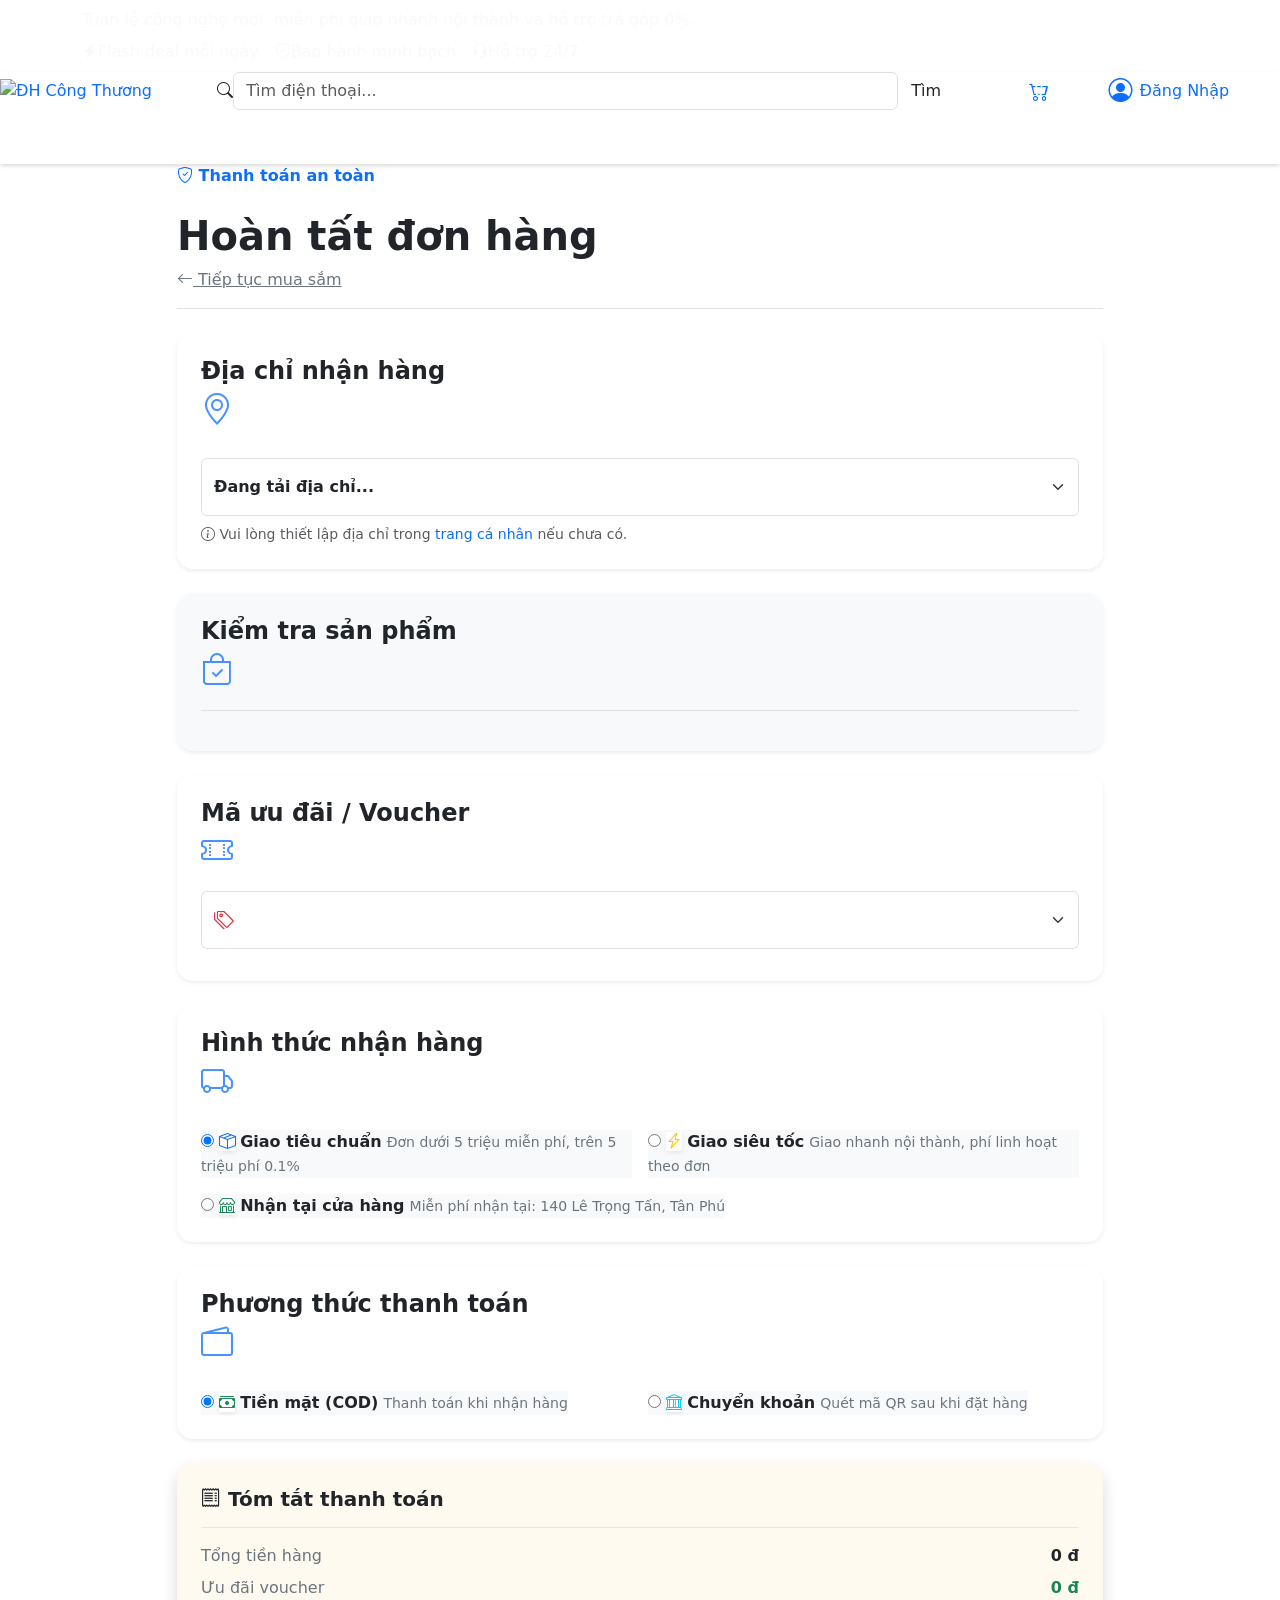
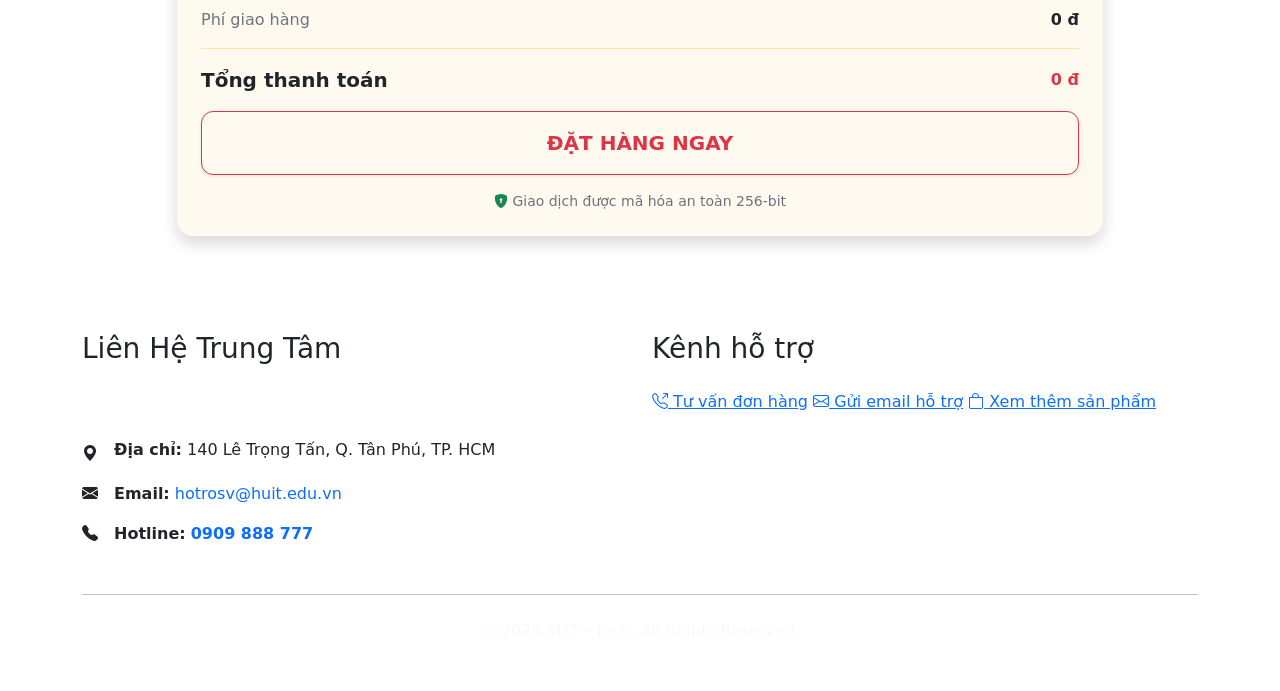
==== checkout.html @ ba76b62f "Add files via upload" ====
<!doctype html>
<html lang="vi">
  <head>
    <meta charset="utf-8" />
    <meta name="viewport" content="width=device-width, initial-scale=1" />
    <link rel="icon" type="image/png" href="./assets/img/logo.png" />
    <title>Thanh toán | THT - Tech</title>

    <link
      href="https://cdn.jsdelivr.net/npm/bootstrap@5.3.8/dist/css/bootstrap.min.css"
      rel="stylesheet"
      integrity="sha384-sRIl4kxILFvY47J16cr9ZwB07vP4J8+LH7qKQnuqkuIAvNWLzeN8tE5YBujZqJLB"
      crossorigin="anonymous"
    />
    <link rel="stylesheet" href="https://cdn.jsdelivr.net/npm/bootstrap-icons@1.13.1/font/bootstrap-icons.min.css" />
    <link rel="stylesheet" href="./assets/css/base.css" />
    <link rel="stylesheet" href="./assets/css/style.css" />
    <link rel="stylesheet" href="./assets/css/style-checkout.css" />
  </head>

  <body>
    <!-- Thanh thong bao dau trang -->
    <div class="header-notification-bar py-2 text-light">
      <div class="container">
        <div class="d-flex flex-wrap justify-content-center justify-content-xl-between align-items-center gap-2 text-center text-xl-start">
          <p class="mb-0">Tuần lễ công nghệ mới: miễn phí giao nhanh nội thành và hỗ trợ trả góp 0%.</p>
          <div class="header-notification-icons d-flex flex-wrap justify-content-center gap-3">
            <span class="d-inline-flex align-items-center"><i class="bi bi-lightning-charge-fill"></i> Flash deal mỗi ngày</span>
            <span class="d-inline-flex align-items-center"><i class="bi bi-shield-check"></i> Bảo hành minh bạch</span>
            <span class="d-inline-flex align-items-center"><i class="bi bi-headset"></i> Hỗ trợ 24/7</span>
          </div>
        </div>
      </div>
    </div>

    <!-- Header chinh -->
    <header class="bg-white sticky-top shadow-sm">
      <!-- Header desktop -->
      <div class="d-none d-xl-block shadow-sm">
        <div class="row align-items-center justify-content-between">
          <div class="col-lg-2">
            <a href="./index.html" class="text-decoration-none">
              <img src="./assets/img/logo.png" alt="ĐH Công Thương" class="logo-img" style="max-width: 100%; height: auto" />
            </a>
          </div>

          <div class="col-lg-7">
            <form class="search-form d-none d-xl-flex align-items-center" role="search">
              <i class="bi bi-search flex-shrink-0"></i>
              <input type="search" class="form-control" placeholder="Tìm điện thoại..." />
              <button class="btn btn-accent" type="submit">Tìm</button>
            </form>
          </div>

          <div class="col-lg-3">
            <div class="header-notification-actions d-flex flex-wrap justify-content-evenly align-items-center gap-2 ms-0">
              <a href="./checkout.html" class="header-action-button position-relative p-0 d-inline-flex justify-content-center align-items-center text-decoration-none">
                <i class="bi bi-cart2 fs-5"></i>
                <span class="header-action-badge position-absolute d-inline-flex justify-content-center align-items-center text-light" data-cart-count>0</span>
              </a>

              <a class="header-account-chip d-none d-md-inline-flex align-items-center justify-content-center text-decoration-none position-relative" href="./login.html">
                <i class="bi bi-person-circle fs-4 me-2"></i>
                <span class="overflow-hidden">Đăng Nhập</span>
              </a>
            </div>
          </div>
        </div>

        <nav class="nav-gradient w-100">
          <div class="container">
            <ul class="nav justify-content-center py-1 gap-4">
              <li class="nav-item"><a class="nav-link fs-5 text-white" href="./index.html#home">Trang chủ</a></li>
              <li class="nav-item"><a class="nav-link fs-5 text-white" href="./index.html#featured" data-filter-shortcut="phone">Điện thoại</a></li>
              <li class="nav-item"><a class="nav-link fs-5 text-white" href="./index.html#featured" data-filter-shortcut="tablet">Máy tính bảng</a></li>
              <li class="nav-item"><a class="nav-link fs-5 text-white" href="./index.html#featured" data-filter-shortcut="laptop">Laptop</a></li>
              <li class="nav-item"><a class="nav-link fs-5 text-white" href="./index.html#featured" data-filter-shortcut="accessory">Phụ kiện</a></li>
              <li class="nav-item"><a class="nav-link fs-5 text-white" href="./index.html#contact">Liên hệ</a></li>
              <li class="nav-item"><a class="nav-link fs-5 text-white" href="./index.html#flash-deal" data-filter-shortcut="all">Khuyến Mãi</a></li>
            </ul>
          </div>
        </nav>
      </div>

      <!-- Header mobile -->
      <div class="d-xl-none d-flex justify-content-between align-items-center px-3 py-2 w-100">
        <button class="btn border-0 p-0 fs-1 text-dark" type="button" data-bs-toggle="offcanvas" data-bs-target="#mobileMenu" aria-controls="mobileMenu" aria-label="Mở menu">
          <i class="bi bi-list"></i>
        </button>

        <a href="./index.html">
          <img src="./assets/img/logo.png" alt="ĐH Công Thương" height="50" />
        </a>

        <a href="./checkout.html" class="header-action-button position-relative p-0 d-inline-flex justify-content-center align-items-center text-decoration-none">
          <i class="bi bi-cart2 fs-5"></i>
          <span class="header-action-badge position-absolute d-inline-flex justify-content-center align-items-center text-light" data-cart-count>0</span>
        </a>
      </div>

      <!-- Menu truot cho mobile -->
      <div class="offcanvas offcanvas-start" tabindex="-1" id="mobileMenu" aria-labelledby="mobileMenuLabel">
        <div class="offcanvas-header border-bottom">
          <h2 class="visually-hidden" id="mobileMenuLabel">Menu di động</h2>
          <img src="./assets/img/logo.png" alt="ĐH Công Thương" height="50" />
          <button type="button" class="btn-close shadow-none" data-bs-dismiss="offcanvas" aria-label="Close"></button>
        </div>

        <div class="offcanvas-body d-flex flex-column p-0">
          <ul class="nav flex-column fs-6">
            <li class="nav-item border-bottom"><a class="nav-link text-dark py-3 px-4 fw-medium" href="#featured" data-filter-shortcut="phone">ĐIỆN THOẠI</a></li>
            <li class="nav-item border-bottom"><a class="nav-link text-dark py-3 px-4 fw-medium" href="#featured" data-filter-shortcut="tablet">MÁY TÍNH BẢNG</a></li>
            <li class="nav-item border-bottom"><a class="nav-link text-dark py-3 px-4 fw-medium" href="#featured" data-filter-shortcut="laptop">LAPTOP</a></li>
            <li class="nav-item border-bottom"><a class="nav-link text-dark py-3 px-4 fw-medium" href="#featured" data-filter-shortcut="accessory">PHỤ KIỆN</a></li>
            <li class="nav-item border-bottom"><a class="nav-link text-dark py-3 px-4 fw-medium" href="#home">LIÊN HỆ</a></li>
            <li class="nav-item border-bottom"><a class="nav-link text-dark py-3 px-4 fw-medium" href="#featured" data-filter-shortcut="all">KHUYẾN MÃI</a></li>
          </ul>

          <div class="mt-2">
            <a href="#" class="nav-link text-dark py-3 px-4 d-flex align-items-center gap-2 fw-medium"><i class="bi bi-cart2 fs-5"></i> GIỎ HÀNG CỦA TÔI (<span data-cart-count>0</span>)</a>
            <a href="#" class="nav-link text-dark py-2 px-4 d-flex align-items-center gap-2 fw-medium"><i class="bi bi-heart fs-5"></i> YÊU THÍCH (<span data-wishlist-count>0</span>)</a>
          </div>

          <div class="mt-auto pt-4 border-top">
            <a href="./login.html" id="mobileLoginBtn" class="btn btn-dark w-100 rounded-0 d-flex align-items-center justify-content-center gap-2 py-2.5">
              <i class="bi bi-box-arrow-in-right"></i>
              <span>Đăng Nhập</span>
            </a>
          </div>
        </div>
      </div>
    </header>

    <main class="checkout-page">
      <section class="checkout-heading pb-0">
        <div class="container" style="max-width: 950px">
          <div class="checkout-title-row border-bottom pb-3">
            <div>
              <span class="eyebrow text-primary fw-bold"><i class="bi bi-shield-check"></i> Thanh toán an toàn</span>
              <h1 class="fw-bold mt-4">Hoàn tất đơn hàng</h1>
            </div>
            <a class="checkout-back-link text-secondary" href="./index.html#featured"><i class="bi bi-arrow-left"></i> Tiếp tục mua sắm</a>
          </div>
        </div>
      </section>

      <section class="checkout-content pt-4">
        <div class="container" style="max-width: 950px">
          <form id="checkoutForm" novalidate>
            <div class="checkout-main">
              <section class="checkout-panel border-0 shadow-sm mb-4 p-4 rounded-4">
                <div class="panel-title mb-4">
                  <div>
                    <h2 class="fs-4 fw-bold mb-0">Địa chỉ nhận hàng</h2>
                  </div>
                  <i class="bi bi-geo-alt fs-2 text-primary opacity-75"></i>
                </div>
                <div class="row g-3">
                  <div class="col-12">
                    <select class="form-select checkout-input py-3 fw-semibold shadow-none" id="addressSelect" name="customerAddressId">
                      <option value="">Đang tải địa chỉ...</option>
                    </select>
                    <p class="text-muted small mt-2 mb-0">
                      <i class="bi bi-info-circle"></i> Vui lòng thiết lập địa chỉ trong <a href="./profile.html" class="text-primary text-decoration-none">trang cá nhân</a> nếu chưa có.
                    </p>
                  </div>
                </div>
              </section>

              <section class="checkout-panel border-0 shadow-sm mb-4 p-4 rounded-4 bg-light">
                <div class="panel-title mb-3 border-bottom pb-3">
                  <div>
                    <h2 class="fs-4 fw-bold mb-0">Kiểm tra sản phẩm</h2>
                  </div>
                  <i class="bi bi-bag-check fs-2 text-primary opacity-75"></i>
                </div>
                <div class="cart-items border-0 p-0 m-0" id="cartItems"></div>
              </section>

              <section class="checkout-panel border-0 shadow-sm mb-4 p-4 rounded-4">
                <div class="panel-title mb-3">
                  <div>
                    <h2 class="fs-4 fw-bold mb-0">Mã ưu đãi / Voucher</h2>
                  </div>
                  <i class="bi bi-ticket-perforated fs-2 text-primary opacity-75"></i>
                </div>
                <div class="row g-3">
                  <div class="col-12">
                    <div class="input-group">
                      <span class="input-group-text bg-white text-danger border-end-0 fs-5"><i class="bi bi-tags"></i></span>
                      <select class="form-select checkout-input border-start-0 py-3 ps-0 fw-semibold" id="voucherSelect" name="voucherCode"></select>
                    </div>
                    <p class="voucher-message mb-0 mt-2 fw-medium" id="voucherMessage"></p>
                  </div>
                </div>
              </section>

              <section class="checkout-panel border-0 shadow-sm mb-4 p-4 rounded-4">
                <div class="panel-title mb-4">
                  <div>
                    <h2 class="fs-4 fw-bold mb-0">Hình thức nhận hàng</h2>
                  </div>
                  <i class="bi bi-truck fs-2 text-primary opacity-75"></i>
                </div>
                <div class="row g-3">
                  <div class="col-md-6">
                    <label class="choice-card h-100 shadow-none bg-light">
                      <input type="radio" name="shippingMethod" value="standard" checked />
                      <span class="choice-icon bg-white shadow-sm"><i class="bi bi-box-seam text-primary"></i></span>
                      <span>
                        <strong class="fs-6">Giao tiêu chuẩn</strong>
                        <small class="text-secondary">Đơn dưới 5 triệu miễn phí, trên 5 triệu phí 0.1%</small>
                      </span>
                    </label>
                  </div>

                  <div class="col-md-6">
                    <label class="choice-card h-100 shadow-none bg-light">
                      <input type="radio" name="shippingMethod" value="express" />
                      <span class="choice-icon bg-white shadow-sm"><i class="bi bi-lightning-charge text-warning"></i></span>
                      <span>
                        <strong class="fs-6">Giao siêu tốc</strong>
                        <small class="text-secondary">Giao nhanh nội thành, phí linh hoạt theo đơn</small>
                      </span>
                    </label>
                  </div>

                  <div class="col-md-12">
                    <label class="choice-card h-100 shadow-none bg-light">
                      <input type="radio" name="shippingMethod" value="pickup" />
                      <span class="choice-icon bg-white shadow-sm"><i class="bi bi-shop text-success"></i></span>
                      <span>
                        <strong class="fs-6">Nhận tại cửa hàng</strong>
                        <small class="text-secondary">Miễn phí nhận tại: 140 Lê Trọng Tấn, Tân Phú</small>
                      </span>
                    </label>
                  </div>
                </div>
              </section>

              <section class="checkout-panel border-0 shadow-sm mb-4 p-4 rounded-4">
                <div class="panel-title mb-4">
                  <div>
                    <h2 class="fs-4 fw-bold mb-0">Phương thức thanh toán</h2>
                  </div>
                  <i class="bi bi-wallet2 fs-2 text-primary opacity-75"></i>
                </div>
                <div class="row g-3 payment-methods">
                  <div class="col-md-6">
                    <label class="choice-card h-100 shadow-none bg-light">
                      <input type="radio" name="paymentMethod" value="cod" checked />
                      <span class="choice-icon bg-white shadow-sm"><i class="bi bi-cash-stack text-success"></i></span>
                      <span>
                        <strong class="fs-6">Tiền mặt (COD)</strong>
                        <small class="text-secondary">Thanh toán khi nhận hàng</small>
                      </span>
                    </label>
                  </div>

                  <div class="col-md-6">
                    <label class="choice-card h-100 shadow-none bg-light">
                      <input type="radio" name="paymentMethod" value="bank" />
                      <span class="choice-icon bg-white shadow-sm"><i class="bi bi-bank text-info"></i></span>
                      <span>
                        <strong class="fs-6">Chuyển khoản</strong>
                        <small class="text-secondary">Quét mã QR sau khi đặt hàng</small>
                      </span>
                    </label>
                  </div>
                </div>

                <div class="payment-extra d-none mt-4 p-4 rounded-4 border bg-white shadow-sm" id="cardFields">
                  <h6 class="fw-bold mb-3"><i class="bi bi-lock-fill text-success"></i> Nhập thông tin thẻ</h6>
                  <div class="row g-3">
                    <div class="col-12">
                      <label class="form-label text-secondary" for="cardNumber">Số thẻ</label>
                      <input class="form-control checkout-input py-2" id="cardNumber" type="text" inputmode="numeric" maxlength="19" placeholder="1234 5678 9012 3456" />
                    </div>
                    <div class="col-md-6">
                      <label class="form-label text-secondary" for="cardExpiry">Ngày hết hạn</label>
                      <input class="form-control checkout-input py-2" id="cardExpiry" type="text" inputmode="numeric" maxlength="5" placeholder="MM/YY" />
                    </div>
                    <div class="col-md-6">
                      <label class="form-label text-secondary" for="cardCvv">CVV</label>
                      <input class="form-control checkout-input py-2" id="cardCvv" type="password" inputmode="numeric" maxlength="4" placeholder="•••" />
                    </div>
                  </div>
                </div>
              </section>

              <section class="checkout-panel border-warning shadow mb-5 p-4 rounded-4" style="background-color: #fffaf0">
                <h3 class="fs-5 fw-bold mb-3 border-bottom border-warning-subtle pb-3"><i class="bi bi-receipt"></i> Tóm tắt thanh toán</h3>
                <div class="summary-lines mt-0">
                  <div class="d-flex justify-content-between mb-2 fs-6">
                    <span class="text-secondary">Tổng tiền hàng</span>
                    <strong id="subtotalValue" class="text-dark">0 đ</strong>
                  </div>
                  <div class="d-flex justify-content-between mb-2 fs-6">
                    <span class="text-secondary">Ưu đãi voucher</span>
                    <strong id="discountValue" class="text-success">0 đ</strong>
                  </div>
                  <div class="d-flex justify-content-between mb-3 fs-6">
                    <span class="text-secondary">Phí giao hàng</span>
                    <strong id="shippingValue" class="text-dark">0 đ</strong>
                  </div>
                  <div class="total border-top border-warning-subtle pt-3 mt-2 d-flex justify-content-between align-items-center">
                    <span class="fs-5 fw-bold text-dark">Tổng thanh toán</span>
                    <strong id="totalValue" class="text-danger fw-bolder">0 đ</strong>
                  </div>
                </div>

                <button class="btn btn-outline-danger checkout-submit mt-3 w-100 fs-5 py-3 shadow-sm fw-bold" style="border-radius: 12px" type="submit" id="submitOrderBtn">ĐẶT HÀNG NGAY</button>
                <p class="text-center text-secondary small mt-3 mb-0"><i class="bi bi-shield-lock-fill text-success"></i> Giao dịch được mã hóa an toàn 256-bit</p>
              </section>
            </div>
          </form>
        </div>
      </section>
    </main>

    <footer class="footer-modern py-5" id="footer-section">
      <div class="container">
        <div class="row g-4 justify-content-between">
          <div class="col-12 col-md-6 col-lg-5">
            <div class="footer-contact-info">
              <h3 class="footer-heading mb-4 text-gradient-orange">Liên Hệ Trung Tâm</h3>
              <h4 class="h5 text-white mb-4 fw-bold">THT - Tech Support</h4>

              <ul class="list-unstyled footer-contact-list">
                <li class="d-flex align-items-start mb-3">
                  <i class="bi bi-geo-alt-fill text-accent-blue me-3 mt-1"></i>
                  <span><strong>Địa chỉ:</strong> 140 Lê Trọng Tấn, Q. Tân Phú, TP. HCM</span>
                </li>
                <li class="d-flex align-items-center mb-3">
                  <i class="bi bi-envelope-fill text-accent-blue me-3"></i>
                  <span><strong>Email:</strong> <a href="mailto:hotrosv@huit.edu.vn" class="text-decoration-none text-footer-link">hotrosv@huit.edu.vn</a></span>
                </li>
                <li class="d-flex align-items-center mb-4">
                  <i class="bi bi-telephone-fill text-accent-blue me-3"></i>
                  <span><strong>Hotline:</strong> <a href="tel:0909888777" class="text-decoration-none text-footer-link fw-bold text-orange">0909 888 777</a></span>
                </li>
              </ul>
            </div>
          </div>

          <div class="col-12 col-md-6 col-lg-6">
            <div class="footer-map-wrapper">
              <h3 class="footer-heading mb-4 text-gradient-orange">Kênh hỗ trợ</h3>
              <div class="checkout-footer-support">
                <a href="tel:0909888777"><i class="bi bi-telephone-outbound"></i> Tư vấn đơn hàng</a>
                <a href="mailto:hotrosv@huit.edu.vn"><i class="bi bi-envelope"></i> Gửi email hỗ trợ</a>
                <a href="./index.html#featured"><i class="bi bi-bag"></i> Xem thêm sản phẩm</a>
              </div>
            </div>
          </div>
        </div>

        <hr class="footer-divider my-4" />

        <div class="row">
          <div class="col-12 text-center">
            <p class="copyright-text mb-0 text-light">© 2026 THT - Tech. All Rights Reserved.</p>
          </div>
        </div>
      </div>
    </footer>

    <div class="modal fade" id="orderSuccessModal" tabindex="-1" aria-labelledby="orderSuccessTitle" aria-hidden="true">
      <div class="modal-dialog modal-dialog-centered">
        <div class="modal-content checkout-modal">
          <div class="modal-body text-center">
            <div class="success-icon"><i class="bi bi-check2"></i></div>
            <h2 id="orderSuccessTitle">Đặt hàng thành công</h2>
            <p class="mb-2">Mã đơn hàng: <strong id="orderCode">THT000000</strong></p>
            <p class="text-muted">THT - Tech sẽ liên hệ xác nhận thông tin giao hàng trong thời gian sớm nhất.</p>
            <div class="d-flex flex-column flex-sm-row gap-2 justify-content-center mt-4">
              <a class="btn btn-outline-dark" href="./index.html#featured">Tiếp tục mua sắm</a>
              <a class="btn btn-accent d-flex align-items-center" href="./profile.html">Xem tài khoản</a>
            </div>
          </div>
        </div>
      </div>
    </div>

    <div class="checkout-toast" id="checkoutToast" role="status" aria-live="polite"></div>

    <script src="./assets/js/cart-manager.js"></script>
    <script src="./assets/js/script-checkout.js"></script>
    <script
      src="https://cdn.jsdelivr.net/npm/bootstrap@5.3.8/dist/js/bootstrap.bundle.min.js"
      integrity="sha384-FKyoEForCGlyvwx9Hj09JcYn3nv7wiPVlz7YYwJrWVcXK/BmnVDxM+D2scQbITxI"
      crossorigin="anonymous"
    ></script>
  </body>
</html>
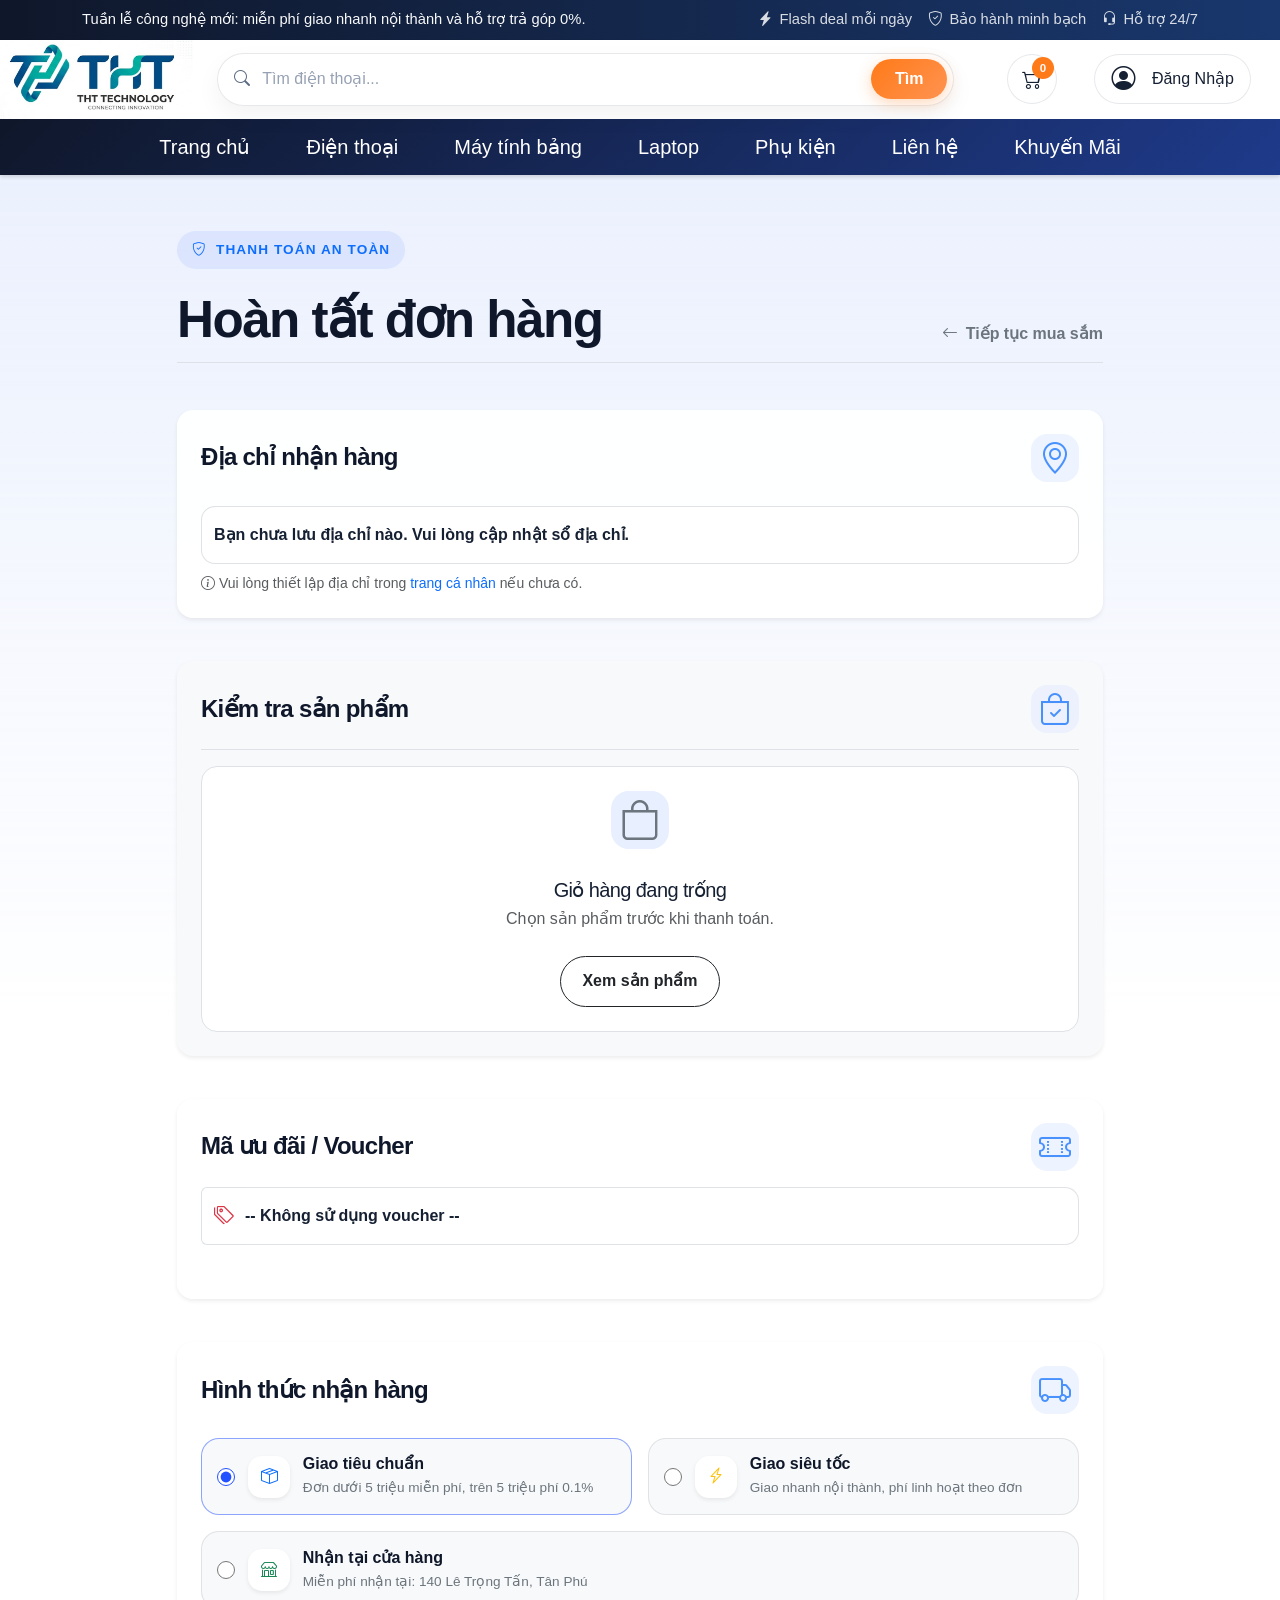
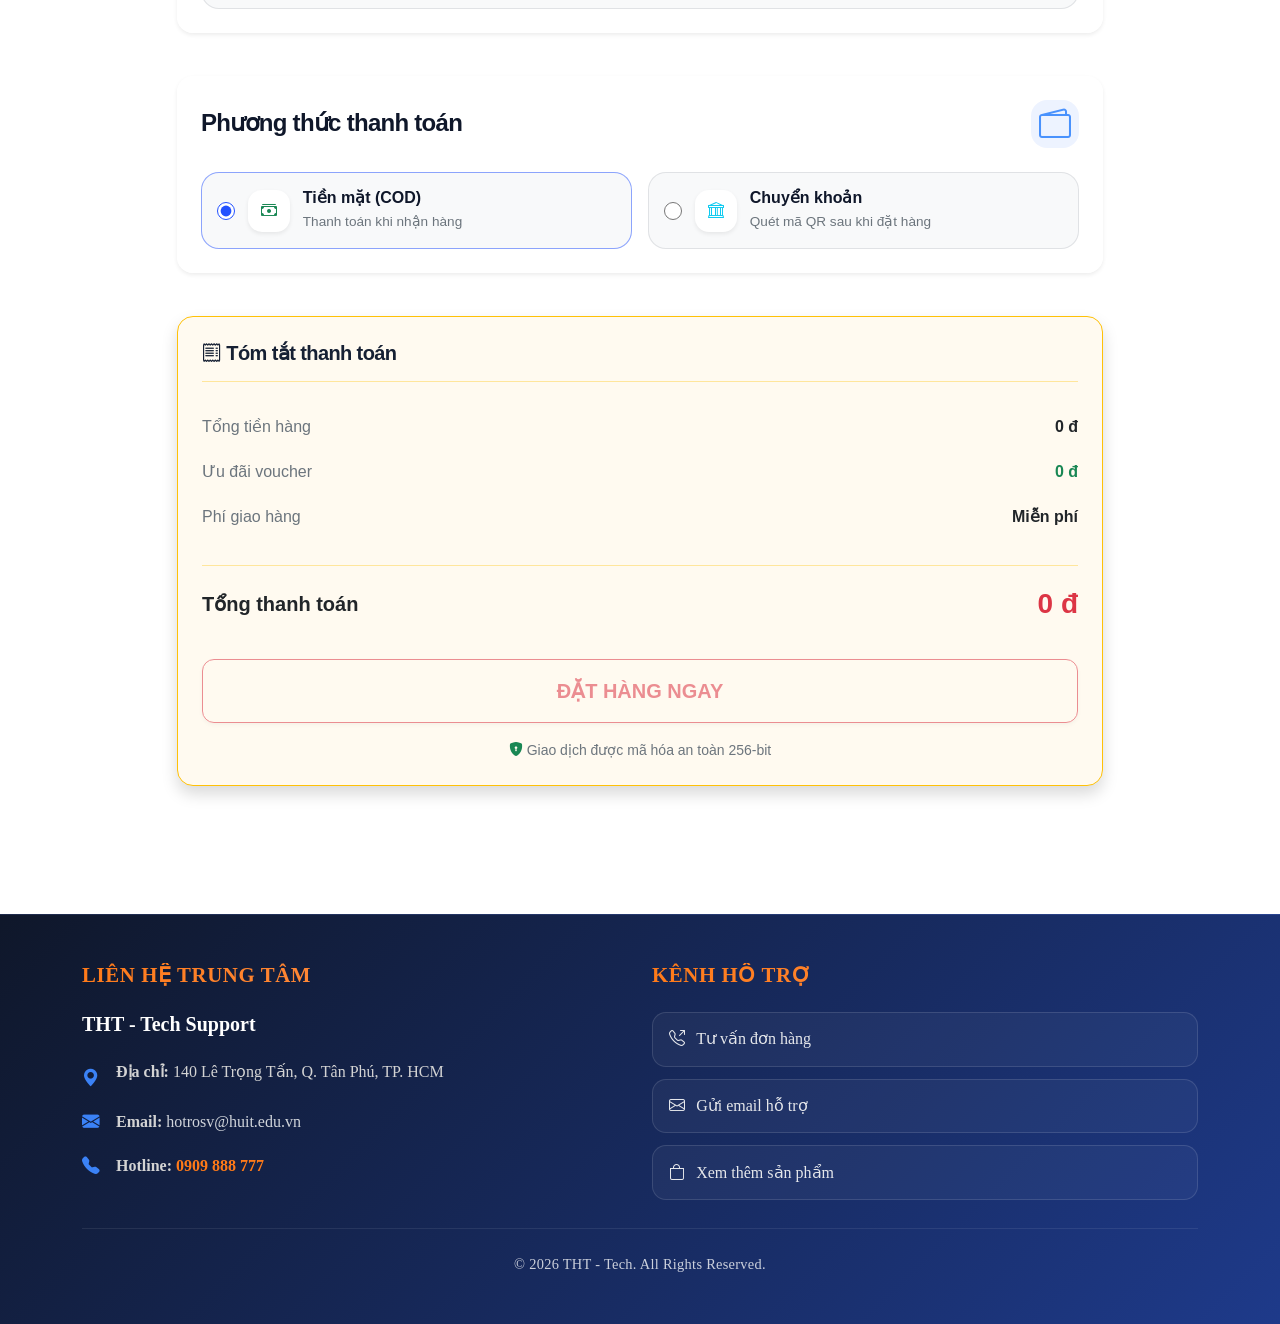
==== commit b78d73b0: "Update checkout.html" ====
--- a/checkout.html
+++ b/checkout.html
@@ -54,7 +54,7 @@
 
           <div class="col-lg-3">
             <div class="header-notification-actions d-flex flex-wrap justify-content-evenly align-items-center gap-2 ms-0">
-              <a href="./checkout.html" class="header-action-button position-relative p-0 d-inline-flex justify-content-center align-items-center text-decoration-none">
+              <a href="./cart.html" class="header-action-button position-relative p-0 d-inline-flex justify-content-center align-items-center text-decoration-none">
                 <i class="bi bi-cart2 fs-5"></i>
                 <span class="header-action-badge position-absolute d-inline-flex justify-content-center align-items-center text-light" data-cart-count>0</span>
               </a>
--- a/assets/css/base.css
+++ b/assets/css/base.css
@@ -0,0 +1,231 @@
+/* Bien giao dien dung chung */
+:root {
+  --font-body: "Plus Jakarta Sans", sans-serif;
+  --font-heading: "Space Grotesk", sans-serif;
+  --font-footer: "Times New Roman", Times, serif;
+  --brand-dark: #0f172a;
+  --brand-blue: #2251ff;
+  --brand-blue-soft: #e8efff;
+  --brand-orange: #ff7a18;
+  --brand-orange-soft: #fff1e7;
+  --brand-green: #10b981;
+  --text-main: #162033;
+  --text-sub: #5d6b82;
+  --border-soft: rgba(22, 32, 51, 0.1);
+  --shadow-lg: 0 30px 70px rgba(15, 23, 42, 0.14);
+  --shadow-md: 0 18px 35px rgba(15, 23, 42, 0.08);
+  --radius-xl: 32px;
+}
+
+/* Cau hinh mac dinh cua trang */
+html {
+  scroll-behavior: smooth;
+  scroll-padding-top: 110px;
+}
+
+body {
+  overflow-x: hidden;
+  color: var(--text-main);
+  font-family: var(--font-body);
+  line-height: 1.6;
+  background: radial-gradient(circle at top left, rgba(34, 81, 255, 0.1), transparent 30%), radial-gradient(circle at top right, rgba(255, 122, 24, 0.12), transparent 25%), #f4f7fb;
+}
+
+footer {
+  font-family: var(--font-footer);
+}
+
+*,
+*::before,
+*::after {
+  box-sizing: border-box;
+}
+
+main h1,
+main h2,
+main h3,
+main h4,
+main h5,
+main h6 {
+  font-family: var(--font-heading);
+  letter-spacing: -0.03em;
+}
+
+img {
+  display: block;
+  max-width: 100%;
+}
+
+/* Thanh phan duoc dung lai o nhieu khu vuc */
+.btn {
+  padding: 0.78rem 1.35rem;
+  border-radius: 999px;
+  font-weight: 600;
+}
+
+.btn-outline-dark {
+  border-width: 1.5px;
+}
+
+.section-space {
+  padding: 5.5rem 0;
+}
+
+.category-pill strong,
+.category-pill small,
+.product-name,
+.product-desc {
+  overflow-wrap: anywhere;
+  word-break: break-word;
+}
+
+.section-soft {
+  background: linear-gradient(180deg, rgba(232, 239, 255, 0.65), rgba(255, 255, 255, 0.95)), #fff;
+}
+
+.eyebrow {
+  display: inline-flex;
+  align-items: center;
+  gap: 0.55rem;
+  padding: 0.5rem 0.95rem;
+  border-radius: 999px;
+  color: var(--brand-blue);
+  font-size: 0.85rem;
+  font-weight: 700;
+  letter-spacing: 0.08em;
+  text-transform: uppercase;
+  background: rgba(34, 81, 255, 0.08);
+}
+
+.section-heading {
+  max-width: 700px;
+}
+
+[data-reveal] {
+  opacity: 0;
+  transform: translateY(28px);
+  transition:
+    opacity 0.75s ease,
+    transform 0.75s ease;
+}
+
+[data-reveal].is-visible {
+  opacity: 1;
+  transform: translateY(0);
+}
+
+/* Nut nhan chinh cua giao dien */
+.btn-accent {
+  padding: 0.5rem 1.5rem;
+  border: none;
+  border-radius: 999px;
+  color: #fff;
+  font-weight: 600;
+  background: linear-gradient(135deg, var(--brand-orange), #ff9351);
+  box-shadow: 0 4px 15px rgba(255, 122, 24, 0.3);
+  transition: all 0.3s ease;
+}
+
+.btn-accent:hover {
+  transform: scale(1.05);
+  box-shadow: 0 6px 20px rgba(255, 122, 24, 0.4);
+}
+
+.section-muted {
+  background: #fff;
+}
+
+/* Toast animations for modal */
+@keyframes slideIn {
+  from {
+    transform: translateX(400px);
+    opacity: 0;
+  }
+  to {
+    transform: translateX(0);
+    opacity: 1;
+  }
+}
+
+@keyframes slideOut {
+  from {
+    transform: translateX(0);
+    opacity: 1;
+  }
+  to {
+    transform: translateX(400px);
+    opacity: 0;
+  }
+}
+
+@keyframes toastSlide {
+  from {
+    opacity: 0;
+    transform: translateX(40px);
+  }
+
+  to {
+    opacity: 1;
+    transform: translateX(0);
+  }
+}
+
+/* Toast notification styles */
+.toast-box {
+  position: fixed;
+  top: 90px;
+  right: 32px;
+  z-index: 9999;
+}
+
+.toast-message {
+  min-width: 360px;
+  max-width: 420px;
+  display: flex;
+  align-items: center;
+  gap: 14px;
+  padding: 18px 22px;
+  border-radius: 22px;
+  background: white;
+  box-shadow: var(--shadow-md);
+  animation: toastSlide 0.25s ease;
+}
+
+.toast-message.success {
+  border-left: 6px solid var(--brand-green);
+}
+
+.toast-message.error {
+  border-left: 6px solid #ef4444;
+}
+
+.toast-message.success i {
+  color: var(--brand-green);
+}
+
+.toast-message.error i {
+  color: #ef4444;
+}
+
+.toast-message i {
+  font-size: 1.35rem;
+}
+
+.toast-message strong {
+  display: block;
+  font-weight: 900;
+}
+
+.toast-message span {
+  color: var(--text-sub);
+  font-size: 0.9rem;
+}
+
+.toast-close {
+  margin-left: auto;
+  border: 0;
+  background: transparent;
+  color: var(--text-sub);
+  font-size: 1.4rem;
+  cursor: pointer;
+}
--- a/assets/css/style.css
+++ b/assets/css/style.css
@@ -0,0 +1,1736 @@
+/* Thanh thong bao dau trang */
+.header-notification-bar {
+  font-size: 0.92rem;
+  background: linear-gradient(90deg, #0f172a, #19376d);
+}
+
+.header-notification-icons span {
+  gap: 0.4rem;
+  opacity: 0.86;
+}
+
+/* Header desktop */
+.logo-img {
+  object-fit: contain;
+}
+
+.search-form {
+  gap: 0.75rem;
+  min-width: 0;
+  padding: 0.35rem 0.35rem 0.35rem 1rem;
+  border: 1px solid var(--border-soft);
+  border-radius: 999px;
+  background: rgba(255, 255, 255, 0.9);
+  box-shadow: 0 10px 25px rgba(15, 23, 42, 0.05);
+}
+
+.search-form.d-none.d-xl-flex {
+  flex: 0 1 360px;
+  margin-left: auto;
+}
+
+.search-form i {
+  color: var(--text-sub);
+}
+
+.search-form .form-control {
+  min-width: 0;
+  padding-left: 0;
+  border: none;
+  background: transparent;
+  box-shadow: none;
+}
+
+.search-form .form-control::placeholder {
+  color: #96a1b3;
+}
+
+.header-notification-actions {
+  flex: 0 0 auto;
+  gap: 0.75rem;
+}
+
+.header-action-button,
+.header-account-chip {
+  gap: 0.55rem;
+  min-width: 50px;
+  height: 50px;
+  border: 1px solid var(--border-soft);
+  border-radius: 999px;
+  color: var(--text-main);
+  background: rgba(255, 255, 255, 0.94);
+  transition:
+    transform 0.25s ease,
+    box-shadow 0.25s ease,
+    border-color 0.25s ease;
+}
+
+.header-action-button {
+  width: 50px;
+}
+
+.header-account-chip {
+  max-width: 100%;
+  padding: 0 1rem;
+}
+
+.header-account-chip span {
+  text-overflow: ellipsis;
+  white-space: nowrap;
+}
+
+.header-action-button i,
+.header-account-chip i {
+  font-size: 1.15rem;
+}
+
+.header-action-button:hover,
+.header-account-chip:hover {
+  transform: translateY(-2px);
+  border-color: rgba(34, 81, 255, 0.28);
+  box-shadow: 0 16px 24px rgba(15, 23, 42, 0.08);
+}
+
+.header-action-badge {
+  top: 2px;
+  right: 2px;
+  min-width: 22px;
+  height: 22px;
+  padding: 0 0.35rem;
+  border-radius: 999px;
+  font-size: 0.72rem;
+  font-weight: 700;
+  background: var(--brand-orange);
+}
+
+/* Menu dieu huong desktop va mobile */
+.nav-gradient {
+  background: linear-gradient(135deg, #0f172a 0%, #1e3a8a 100%);
+  border-bottom: 0 solid rgba(255, 255, 255, 0.05);
+}
+
+@property --draw-angle {
+  syntax: "<angle>";
+  initial-value: 0deg;
+  inherits: false;
+}
+
+header nav .nav-link {
+  position: relative;
+  z-index: 1;
+  display: inline-block;
+  padding: 8px 16px;
+  border-radius: 10px;
+  color: #ffffff;
+  font-weight: 400;
+  text-decoration: none;
+  background: transparent;
+}
+
+header nav .nav-link::before {
+  content: "";
+  position: absolute;
+  inset: 0;
+  z-index: -1;
+  border: 2px solid transparent;
+  border-radius: inherit;
+  background: conic-gradient(from -90deg, #00f7ff var(--draw-angle), transparent var(--draw-angle)) border-box;
+  pointer-events: none;
+  transition: --draw-angle 0.8s ease-in-out;
+  --draw-angle: 0deg;
+  -webkit-mask:
+    linear-gradient(white, white) padding-box,
+    linear-gradient(white, white);
+  -webkit-mask-composite: destination-out;
+  mask:
+    linear-gradient(white, white) padding-box,
+    linear-gradient(white, white);
+  mask-composite: exclude;
+}
+
+header nav .nav-link:hover::before {
+  --draw-angle: 360deg;
+}
+
+header nav .nav-link:hover {
+  color: #00f7ff !important;
+  transition: color 0.3s ease;
+}
+
+/* Khu vuc hero */
+.hero-section {
+  position: relative;
+  overflow: hidden;
+  padding: 4.6rem 0 7rem;
+}
+
+.hero-section::before {
+  content: "";
+  position: absolute;
+  inset: 0;
+  background: linear-gradient(125deg, rgba(34, 81, 255, 0.07), transparent 46%), linear-gradient(315deg, rgba(255, 122, 24, 0.08), transparent 40%);
+  pointer-events: none;
+}
+
+.hero-section .eyebrow {
+  flex-wrap: nowrap;
+  max-width: 100%;
+  white-space: nowrap;
+}
+
+.hero-title {
+  margin: 1.2rem 0;
+  font-size: clamp(2.5rem, 5vw, 4.5rem);
+  line-height: 1.02;
+}
+
+.hero-text {
+  max-width: 580px;
+  margin-bottom: 1.75rem;
+  color: var(--text-sub);
+  font-size: 1.05rem;
+}
+
+.hero-actions {
+  display: flex;
+  flex-wrap: wrap;
+  gap: 1rem;
+  margin-bottom: 2rem;
+}
+
+.stats-grid .stat-card {
+  height: 100%;
+}
+
+.stat-card {
+  padding: 1.25rem 1.3rem;
+  border: 1px solid rgba(255, 255, 255, 0.88);
+  border-radius: 22px;
+  background: rgba(255, 255, 255, 0.88);
+  box-shadow: var(--shadow-md);
+}
+
+.stat-card strong {
+  display: block;
+  margin-bottom: 0.4rem;
+  font-size: 2rem;
+  line-height: 1;
+}
+
+.stat-card span {
+  color: var(--text-sub);
+  font-weight: 500;
+}
+
+.hero-visual {
+  position: relative;
+}
+
+.hero-carousel {
+  position: relative;
+  display: grid;
+  place-items: center;
+  min-height: 490px;
+  overflow: hidden;
+  border-radius: 36px;
+  background: radial-gradient(circle at top, rgba(255, 255, 255, 0.14), transparent 38%), linear-gradient(145deg, #14213d, #203a74);
+  box-shadow: var(--shadow-lg);
+}
+
+.hero-carousel::after {
+  content: "";
+  position: absolute;
+  inset: 0;
+  background: linear-gradient(180deg, rgba(15, 23, 42, 0.15), rgba(15, 23, 42, 0.76));
+}
+
+.hero-carousel img {
+  width: 100%;
+  height: 490px;
+  object-fit: cover;
+  object-position: center;
+}
+
+.hero-banner-single {
+  position: relative;
+  overflow: hidden;
+  border-radius: 36px;
+}
+
+.hero-banner-single::before {
+  content: "";
+  position: absolute;
+  inset: 0;
+  z-index: 1;
+  background: linear-gradient(90deg, rgba(15, 23, 42, 0.74) 0%, rgba(15, 23, 42, 0.42) 38%, rgba(15, 23, 42, 0.12) 100%);
+  pointer-events: none;
+}
+
+.hero-slide-content {
+  position: absolute;
+  right: 2rem;
+  bottom: 2rem;
+  z-index: 2;
+  color: #fff;
+}
+
+.hero-slide-content span {
+  display: inline-flex;
+  margin-bottom: 0.9rem;
+  font-size: 0.8rem;
+  font-weight: 700;
+  letter-spacing: 0.1em;
+  text-transform: uppercase;
+  opacity: 0.82;
+}
+
+.hero-slide-content h2 {
+  max-width: 460px;
+  margin-bottom: 0.65rem;
+  font-size: clamp(1.6rem, 2.4vw, 2.4rem);
+}
+
+.hero-slide-content-safe {
+  position: absolute;
+  top: 2rem;
+  left: 2rem;
+  z-index: 3;
+  width: min(320px, calc(100% - 270px));
+  min-width: 220px;
+  padding: 1rem 1.1rem;
+  border-radius: 20px;
+  background: rgba(15, 23, 42, 0.42);
+  backdrop-filter: blur(8px);
+}
+
+.hero-slide-content-safe h2 {
+  max-width: none;
+  margin-bottom: 0;
+  line-height: 1.25;
+}
+
+.floating-card {
+  position: absolute;
+  z-index: 4;
+  display: flex;
+  align-items: center;
+  gap: 0.9rem;
+  min-width: 220px;
+  padding: 1rem 1.05rem;
+  border-radius: 22px;
+  box-shadow: var(--shadow-md);
+}
+
+.floating-card strong {
+  display: block;
+  font-size: 1rem;
+}
+
+.floating-card p {
+  color: inherit;
+  font-size: 0.88rem;
+  opacity: 0.82;
+}
+
+.floating-card-dark {
+  left: -1rem;
+  bottom: 1rem;
+  max-width: 220px;
+  color: #fff;
+  background: linear-gradient(135deg, #111827, #223a70);
+}
+
+.floating-card-light {
+  top: 1rem;
+  right: -1rem;
+  max-width: 250px;
+  background: rgba(255, 255, 255, 0.96);
+}
+
+.floating-icon {
+  display: grid;
+  place-items: center;
+  width: 48px;
+  height: 48px;
+  border-radius: 16px;
+  font-size: 1.2rem;
+  background: rgba(255, 255, 255, 0.14);
+}
+
+.floating-card-light .floating-icon {
+  color: var(--brand-blue);
+  background: var(--brand-blue-soft);
+}
+
+/* Danh muc truy cap nhanh */
+.category-strip {
+  position: relative;
+  z-index: 2;
+  margin-top: -3.25rem;
+}
+
+.category-shell {
+  display: grid;
+  grid-template-columns: repeat(4, minmax(0, 1fr));
+  gap: 1rem;
+  padding: 1.15rem;
+  border-radius: var(--radius-xl);
+  background: rgba(255, 255, 255, 0.92);
+  box-shadow: var(--shadow-lg);
+  backdrop-filter: blur(16px);
+}
+
+.category-pill {
+  display: flex;
+  align-items: center;
+  gap: 1rem;
+  min-width: 0;
+  padding: 1rem;
+  border: 1px solid transparent;
+  border-radius: 24px;
+  transition:
+    transform 0.25s ease,
+    border-color 0.25s ease,
+    background 0.25s ease;
+}
+
+.category-pill:hover {
+  transform: translateY(-3px);
+  border-color: rgba(34, 81, 255, 0.12);
+  background: rgba(248, 250, 255, 0.92);
+}
+
+.category-pill span:last-child {
+  display: flex;
+  flex-direction: column;
+  min-width: 0;
+}
+
+.category-pill strong {
+  font-size: 1rem;
+}
+
+.category-pill small {
+  color: var(--text-sub);
+}
+
+.category-icon {
+  display: inline-grid;
+  place-items: center;
+  flex-shrink: 0;
+  width: 60px;
+  height: 60px;
+  border-radius: 20px;
+  font-size: 1.45rem;
+}
+
+.category-icon-blue {
+  color: var(--brand-blue);
+  background: rgba(34, 81, 255, 0.12);
+}
+
+.category-icon-orange {
+  color: var(--brand-orange);
+  background: rgba(255, 122, 24, 0.12);
+}
+
+.category-icon-dark {
+  color: var(--brand-dark);
+  background: rgba(15, 23, 42, 0.08);
+}
+
+.category-icon-green {
+  color: var(--brand-green);
+  background: rgba(16, 185, 129, 0.14);
+}
+
+/* Bo loc va danh sach san pham */
+.filter-pills {
+  display: flex;
+  flex-wrap: wrap;
+  gap: 0.75rem;
+}
+
+.filter-pills .btn {
+  border: 1px solid var(--border-soft);
+  color: var(--text-main);
+  background: #fff;
+  box-shadow: 0 10px 20px rgba(15, 23, 42, 0.04);
+}
+
+.filter-pills .btn.active,
+.filter-pills .btn:hover {
+  border-color: var(--brand-dark);
+  color: #fff;
+  background: var(--brand-dark);
+}
+
+.product-line-filter {
+  display: block;
+  width: max-content;
+  max-width: 100%;
+  margin-top: 1.15rem;
+  padding: 0.65rem;
+  overflow-x: auto;
+  border: 1px solid rgba(22, 32, 51, 0.08);
+  border-radius: 999px;
+  background: rgba(255, 255, 255, 0.86);
+  box-shadow: 0 14px 28px rgba(15, 23, 42, 0.06);
+  scrollbar-width: thin;
+}
+
+.product-line-filter.d-none {
+  display: none;
+}
+
+.product-line-filter-list {
+  display: flex;
+  align-items: center;
+  gap: 0.65rem;
+  min-width: max-content;
+}
+
+.product-line-filter .btn {
+  position: relative;
+  display: inline-flex;
+  align-items: center;
+  justify-content: center;
+  flex: 0 0 auto;
+  min-width: 92px;
+  min-height: 44px;
+  padding: 0.62rem 1rem;
+  border: 1.5px solid rgba(15, 23, 42, 0.24);
+  border-radius: 15px;
+  color: var(--text-main);
+  font-size: 0.9rem;
+  background: transparent;
+  box-shadow: none;
+  transition:
+    transform 0.22s ease,
+    border-color 0.28s ease,
+    color 0.28s ease,
+    background 0.28s ease,
+    box-shadow 0.28s ease;
+}
+
+.product-line-filter .btn:hover {
+  transform: translateY(-1px);
+  border-color: rgba(15, 23, 42, 0.24);
+  color: var(--text-main);
+  background: transparent;
+  box-shadow: 0 8px 16px rgba(15, 23, 42, 0.06);
+}
+
+.product-line-filter .btn:active {
+  transform: translateY(0) scale(0.97);
+  border-color: rgba(15, 23, 42, 0.24);
+  color: var(--text-main);
+  background: transparent;
+}
+
+.product-line-filter .btn.active {
+  border-color: #dc2626;
+  color: var(--text-main);
+  background: transparent;
+  box-shadow: 0 0 0 2px rgba(220, 38, 38, 0.08);
+}
+
+.product-line-logo {
+  width: auto;
+  height: 24px;
+  max-width: 88px;
+  object-fit: contain;
+}
+
+.product-card {
+  height: 100%;
+  min-width: 0;
+  overflow: hidden;
+  padding: 1rem;
+  border: 1px solid rgba(15, 23, 42, 0.06);
+  border-radius: 24px;
+  background: linear-gradient(180deg, #fff, #f9fbff 86%), #fff;
+  box-shadow: var(--shadow-md);
+  transition:
+    transform 0.35s ease,
+    box-shadow 0.35s ease;
+}
+
+.product-card-link {
+  display: block;
+  color: inherit;
+  cursor: pointer;
+  text-decoration: none;
+}
+
+.product-card-link:hover,
+.product-card-link:focus {
+  color: inherit;
+  text-decoration: none;
+}
+
+.product-card-link:focus-visible {
+  outline: 3px solid rgba(34, 81, 255, 0.35);
+  outline-offset: 4px;
+  border-radius: 20px;
+}
+
+.product-card:hover {
+  transform: translateY(-8px);
+  box-shadow: 0 25px 45px rgba(15, 23, 42, 0.14);
+}
+
+.product-card-top {
+  display: flex;
+  align-items: center;
+  justify-content: space-between;
+  gap: 0.75rem;
+  min-width: 0;
+}
+
+.product-badge {
+  display: inline-flex;
+  align-items: center;
+  max-width: calc(100% - 45px);
+  padding: 0.3rem 0.6rem;
+  border-radius: 999px;
+  color: var(--brand-orange);
+  font-size: 0.7rem;
+  font-weight: 700;
+  letter-spacing: 0.04em;
+  line-height: 1.35;
+  text-transform: uppercase;
+  white-space: normal;
+  background: var(--brand-orange-soft);
+}
+
+.icon-button {
+  display: inline-grid;
+  place-items: center;
+  width: 36px;
+  height: 36px;
+  border: 1px solid var(--border-soft);
+  border-radius: 14px;
+  color: var(--text-main);
+  background: #fff;
+  transition:
+    transform 0.25s ease,
+    border-color 0.25s ease,
+    background 0.25s ease;
+}
+
+.icon-button:hover {
+  transform: translateY(-2px);
+  border-color: rgba(255, 122, 24, 0.24);
+}
+
+.icon-button.is-active {
+  border-color: rgba(255, 122, 24, 0.2);
+  color: var(--brand-orange);
+  background: var(--brand-orange-soft);
+}
+
+.product-visual {
+  position: relative;
+  display: grid;
+  place-items: center;
+  min-height: 140px;
+  margin: 0.8rem 0;
+  overflow: hidden;
+  border-radius: 20px;
+}
+
+.product-visual::before {
+  content: "";
+  position: absolute;
+  top: -50px;
+  right: -60px;
+  width: 220px;
+  height: 220px;
+  border-radius: 50%;
+  background: rgba(255, 255, 255, 0.16);
+}
+
+.product-visual::after {
+  content: "";
+  position: absolute;
+  bottom: -60px;
+  left: -40px;
+  width: 180px;
+  height: 180px;
+  border-radius: 50%;
+  background: rgba(255, 255, 255, 0.09);
+}
+
+.product-visual i {
+  position: relative;
+  z-index: 1;
+  color: #fff;
+  font-size: 3.5rem;
+}
+
+.product-visual--phone {
+  background: linear-gradient(135deg, #2b59ff, #7290ff);
+}
+
+.product-visual--tablet {
+  background: linear-gradient(135deg, #ff8c2b, #ffb770);
+}
+
+.product-visual--laptop {
+  background: linear-gradient(135deg, #1b2438, #47577d);
+}
+
+.product-visual--accessory {
+  background: linear-gradient(135deg, #13b984, #5fe1b4);
+}
+
+.product-category {
+  color: var(--text-sub);
+  font-size: 0.7rem;
+  font-weight: 700;
+  letter-spacing: 0.08em;
+  text-transform: uppercase;
+}
+
+.product-name {
+  margin: 0.4rem 0 0.5rem;
+  font-size: 1.1rem;
+  display: -webkit-box;
+  -webkit-line-clamp: 2;
+  line-clamp: 2;
+  -webkit-box-orient: vertical;
+  overflow: hidden;
+}
+
+.product-desc {
+  min-height: 2.5rem;
+  margin-bottom: 0.75rem;
+  color: var(--text-sub);
+  font-size: 0.82rem;
+  display: -webkit-box;
+  -webkit-line-clamp: 2;
+  line-clamp: 2;
+  -webkit-box-orient: vertical;
+  overflow: hidden;
+}
+
+.product-meta {
+  display: flex;
+  flex-wrap: wrap;
+  gap: 0.5rem;
+  margin-bottom: 0.75rem;
+  color: var(--text-sub);
+  font-size: 0.8rem;
+  font-weight: 500;
+}
+
+.product-meta span {
+  display: inline-flex;
+  align-items: center;
+  gap: 0.35rem;
+}
+
+.product-meta i {
+  color: var(--brand-orange);
+}
+
+.product-price-row {
+  display: flex;
+  flex-wrap: wrap;
+  align-items: baseline;
+  gap: 0.5rem;
+  margin-bottom: 0.8rem;
+}
+
+.product-price {
+  font-size: 1.4rem;
+  line-height: 1;
+  font-weight: 800;
+}
+
+.product-old-price {
+  color: #98a3b6;
+  font-size: 0.9rem;
+  font-weight: 600;
+  text-decoration: line-through;
+}
+
+.product-actions {
+  display: flex;
+  flex-wrap: wrap;
+  gap: 0.5rem;
+}
+
+.product-actions .btn {
+  padding: 0.5rem 1rem;
+  font-size: 0.9rem;
+}
+
+.product-actions .btn-dark-subtle {
+  flex: 0 0 44px;
+  padding-inline: 0;
+  border: none;
+  color: var(--brand-dark);
+  background: #e9eef8;
+}
+
+.product-actions .btn-dark-subtle:hover {
+  background: #dce5f4;
+}
+
+/* Khối flash deal và thẻ giới thiệu sản phẩm chính */
+.deal-panel,
+.showcase-card {
+  height: 100%;
+  min-width: 0;
+  overflow: hidden;
+  padding: 2rem;
+  border-radius: var(--radius-xl);
+  box-shadow: var(--shadow-lg);
+}
+
+.deal-panel {
+  color: #fff;
+  background: linear-gradient(145deg, #0f172a, #1f3a72);
+}
+
+.deal-panel h2 {
+  margin: 1rem 0 0.9rem;
+  font-size: clamp(2rem, 3.4vw, 3rem);
+}
+
+.deal-panel p {
+  color: rgba(255, 255, 255, 0.78);
+}
+
+/* Lưới đồng hồ đếm ngược */
+.countdown-grid {
+  display: grid;
+  grid-template-columns: repeat(4, minmax(0, 1fr));
+  gap: 0.85rem;
+  margin: 1.6rem 0;
+}
+
+.countdown-box {
+  padding: 1rem 0.75rem;
+  border: 1px solid rgba(255, 255, 255, 0.12);
+  border-radius: 24px;
+  text-align: center;
+  background: rgba(255, 255, 255, 0.12);
+}
+
+.countdown-box strong {
+  display: block;
+  margin-bottom: 0.35rem;
+  font-size: 2rem;
+  line-height: 1;
+}
+
+.countdown-box span {
+  color: rgba(255, 255, 255, 0.8);
+  font-size: 0.72rem;
+  letter-spacing: 0.08em;
+  text-transform: uppercase;
+}
+
+.deal-bullets {
+  display: grid;
+  gap: 0.8rem;
+}
+
+.deal-bullets span {
+  display: inline-flex;
+  align-items: center;
+  gap: 0.6rem;
+  font-weight: 500;
+}
+
+.deal-bullets i {
+  color: #9de0c7;
+}
+
+.showcase-card {
+  background: #fff;
+}
+
+.showcase-media {
+  position: relative;
+  display: grid;
+  place-items: center;
+  min-height: 330px;
+  overflow: hidden;
+  border-radius: 30px;
+  background: linear-gradient(145deg, rgba(34, 81, 255, 0.94), rgba(255, 122, 24, 0.92));
+}
+
+.showcase-media img {
+  position: relative;
+  z-index: 1;
+  width: auto;
+  max-width: 78%;
+  max-height: calc(100% - 2.5rem);
+  object-fit: contain;
+  filter: drop-shadow(0 18px 35px rgba(15, 23, 42, 0.35));
+  transform: rotate(-8deg);
+}
+
+.showcase-badge {
+  position: absolute;
+  top: 1.15rem;
+  left: 1.15rem;
+  z-index: 2;
+  display: inline-flex;
+  align-items: center;
+  padding: 0.45rem 0.85rem;
+  border-radius: 999px;
+  color: var(--brand-orange);
+  font-size: 0.82rem;
+  font-weight: 800;
+  background: #fff;
+}
+
+.showcase-title {
+  margin: 0.65rem 0 0.9rem;
+  font-size: 2.2rem;
+}
+
+.showcase-text {
+  margin-bottom: 1rem;
+  color: var(--text-sub);
+}
+
+.showcase-specs {
+  display: flex;
+  flex-wrap: wrap;
+  gap: 0.75rem;
+  margin-bottom: 1.35rem;
+}
+
+.showcase-specs span {
+  display: inline-flex;
+  align-items: center;
+  gap: 0.45rem;
+  padding: 0.6rem 0.85rem;
+  border-radius: 999px;
+  color: var(--text-main);
+  font-size: 0.9rem;
+  font-weight: 600;
+  background: var(--surface-alt);
+}
+
+.showcase-price {
+  display: flex;
+  align-items: baseline;
+  gap: 0.8rem;
+  margin-bottom: 1.3rem;
+}
+
+.showcase-price strong {
+  font-size: 2.3rem;
+  line-height: 1;
+}
+
+.showcase-price span {
+  color: #98a3b6;
+  font-weight: 600;
+  text-decoration: line-through;
+}
+
+/* Card dịch vụ, lợi ích, đánh giá và insight */
+.service-card,
+.benefit-card,
+.testimonial-card,
+.insight-card {
+  height: 100%;
+  min-width: 0;
+  overflow: hidden;
+  padding: 1.6rem;
+  border: 1px solid rgba(15, 23, 42, 0.06);
+  border-radius: 28px;
+  background: #fff;
+  box-shadow: var(--shadow-md);
+}
+
+.service-card h3,
+.benefit-card h3,
+.insight-card h3 {
+  margin: 1rem 0 0.65rem;
+  font-size: 1.4rem;
+}
+
+.service-card p,
+.benefit-card p,
+.insight-card p {
+  margin-bottom: 0;
+  color: var(--text-sub);
+}
+
+.insight-card {
+  background: linear-gradient(180deg, rgba(255, 255, 255, 0.98), rgba(232, 239, 255, 0.85)), #fff;
+}
+
+.insight-list {
+  display: grid;
+  gap: 0.85rem;
+  margin-top: 1.2rem;
+}
+
+.insight-item {
+  display: flex;
+  align-items: center;
+  justify-content: space-between;
+  gap: 0.75rem;
+  padding-bottom: 0.85rem;
+  border-bottom: 1px solid rgba(15, 23, 42, 0.08);
+}
+
+.insight-item:last-child {
+  padding-bottom: 0;
+  border-bottom: none;
+}
+
+/* Icon dùng cho danh mục, lợi ích và dịch vụ */
+.category-icon,
+.benefit-icon,
+.service-icon {
+  display: inline-grid;
+  place-items: center;
+  flex-shrink: 0;
+  width: 60px;
+  height: 60px;
+  border-radius: 20px;
+  font-size: 1.45rem;
+}
+
+.category-icon-blue,
+.service-icon-blue {
+  color: var(--brand-blue);
+  background: rgba(34, 81, 255, 0.12);
+}
+
+.category-icon-orange,
+.service-icon-orange,
+.avatar-orange {
+  color: var(--brand-orange);
+  background: rgba(255, 122, 24, 0.12);
+}
+
+.category-icon-dark,
+.service-icon-dark {
+  color: var(--brand-dark);
+  background: rgba(15, 23, 42, 0.08);
+}
+
+.category-icon-green {
+  color: var(--brand-green);
+  background: rgba(16, 185, 129, 0.14);
+}
+
+.faq-title {
+  color: #b31b1b;
+  font-size: 1.4rem;
+}
+
+.custom-faq-accordion .accordion-item {
+  background-color: #fcfcfc;
+  border: 1px solid #e0e0e0 !important;
+  border-radius: 6px !important;
+  overflow: hidden;
+}
+
+.custom-faq-accordion .accordion-button {
+  background-color: transparent;
+  color: #212529;
+  box-shadow: none !important;
+  padding: 1.1rem 1.25rem;
+  font-size: 0.95rem;
+}
+
+.custom-faq-accordion .accordion-button::after {
+  background-image: url("data:image/svg+xml,%3csvg xmlns='http://www.w3.org/2000/svg' viewBox='0 0 16 16' fill='%23555'%3e%3cpath fill-rule='evenodd' d='M4.646 1.646a.5.5 0 0 1 .708 0l6 6a.5.5 0 0 1 0 .708l-6 6a.5.5 0 0 1-.708-.708L10.293 8 4.646 2.354a.5.5 0 0 1 0-.708z'/%3e%3c/svg%3e");
+  transition: transform 0.2s ease-in-out;
+}
+
+.custom-faq-accordion .accordion-button:not(.collapsed)::after {
+  transform: rotate(90deg);
+}
+
+.custom-faq-accordion .accordion-button:not(.collapsed) {
+  background-color: transparent;
+  color: #212529;
+}
+
+.custom-faq-accordion .accordion-body {
+  color: #4b5563;
+  background-color: #fcfcfc;
+  border-top: 1px solid #e0e0e0;
+  padding: 1.25rem;
+  line-height: 1.6;
+  font-size: 0.95rem;
+}
+
+.faq-wrapper {
+  max-width: 800px;
+  margin: 0 auto;
+  padding: 2.5rem;
+  background: #ffffff;
+  border: 1px solid var(--border-soft);
+  border-radius: var(--radius-xl);
+  box-shadow: var(--shadow-md);
+}
+
+.faq-item {
+  border-bottom: 1px solid var(--border-soft);
+  padding: 1.25rem 0;
+}
+
+.faq-item:last-child {
+  border-bottom: none;
+}
+
+/* Footer */
+.footer-modern {
+  background: linear-gradient(135deg, #0f172a 0%, #1e3a8a 100%);
+  color: lightgray;
+  font-family: var(--font-footer);
+  border-top: 1px solid rgba(255, 255, 255, 0.05);
+}
+
+.footer-heading {
+  font-size: 1.3rem;
+  font-weight: 700;
+  letter-spacing: 0.03em;
+  text-transform: uppercase;
+}
+
+.text-gradient-orange {
+  background: linear-gradient(135deg, var(--brand-orange), #ff9351);
+  -webkit-background-clip: text;
+  background-clip: text;
+  -webkit-text-fill-color: transparent;
+}
+
+.text-footer-link {
+  color: #d1d5db;
+  transition: color 0.25s ease;
+}
+
+.text-footer-link:hover {
+  color: var(--brand-blue) !important;
+}
+
+.text-orange {
+  color: var(--brand-orange) !important;
+}
+
+.text-accent-blue {
+  color: #3b82f6;
+  font-size: 1.1rem;
+}
+
+.footer-contact-list li span {
+  font-size: 1rem;
+  line-height: 1.5;
+}
+
+.social-icon-btn {
+  display: inline-grid;
+  place-items: center;
+  width: 38px;
+  height: 38px;
+  border: 1px solid rgba(255, 255, 255, 0.1);
+  border-radius: 10px;
+  color: #9ca3af;
+  background: rgba(255, 255, 255, 0.03);
+  text-decoration: none;
+  transition: all 0.3s cubic-bezier(0.4, 0, 0.2, 1);
+}
+
+.social-icon-btn:hover {
+  color: #fff;
+  background: var(--brand-orange);
+  border-color: var(--brand-orange);
+  transform: translateY(-3px);
+  box-shadow: 0 8px 15px rgba(255, 122, 24, 0.25);
+}
+
+.map-container {
+  position: relative;
+  overflow: hidden;
+  border-radius: 18px;
+  border: 1px solid rgba(255, 255, 255, 0.08);
+  background: #1f2937;
+  transition:
+    transform 0.3s ease,
+    box-shadow 0.3s ease;
+}
+
+.map-container:hover {
+  transform: translateY(-2px);
+  box-shadow: 0 15px 30px rgba(0, 0, 0, 0.3);
+}
+
+.map-container iframe {
+  display: block;
+  filter: grayscale(10%) contrast(105%);
+}
+
+.footer-divider {
+  border-color: rgba(255, 255, 255, 0.08);
+  opacity: 1;
+}
+
+.copyright-text {
+  font-size: 0.9rem;
+  opacity: 0.8;
+  letter-spacing: 0.02em;
+}
+
+/* Responsive */
+@media (max-width: 1199.98px) {
+  .hero-carousel img {
+    height: 430px;
+  }
+
+  .hero-slide-content-safe {
+    top: 1.25rem;
+    left: 1.25rem;
+    width: min(280px, calc(100% - 225px));
+    min-width: 0;
+    padding: 0.9rem 1rem;
+  }
+
+  .hero-slide-content-safe h2 {
+    font-size: 1.45rem;
+  }
+
+  .floating-card {
+    min-width: 250px;
+    padding: 0.85rem 0.95rem;
+  }
+
+  .floating-card-dark {
+    left: -1rem;
+    bottom: 1rem;
+    max-width: 180px;
+  }
+
+  .floating-card-light {
+    top: 1rem;
+    right: -1rem;
+    max-width: 180px;
+  }
+}
+@media (max-width: 991.98px) {
+  .section-space {
+    padding: 4.5rem 0;
+  }
+  .hero-section {
+    padding: 3.8rem 0 4rem;
+  }
+  .hero-carousel,
+  .hero-carousel img {
+    min-height: 380px;
+    height: 380px;
+  }
+  .hero-slide-content-safe {
+    width: min(360px, calc(100% - 2.5rem));
+  }
+  .category-strip {
+    margin-top: 0;
+  }
+  .category-shell {
+    grid-template-columns: repeat(2, minmax(0, 1fr));
+    gap: 0.75rem;
+    padding: 1rem;
+  }
+  .category-pill {
+    flex-direction: row !important;
+    align-items: center;
+    gap: 0.75rem;
+    padding: 0.75rem;
+  }
+  .category-icon {
+    width: 48px;
+    height: 48px;
+    font-size: 1.25rem;
+    border-radius: 16px;
+  }
+  .category-pill strong {
+    font-size: 0.95rem;
+  }
+  .category-pill small {
+    font-size: 0.75rem;
+    line-height: 1.3;
+  }
+  .floating-card {
+    min-width: 250px;
+    padding: 0.6rem 0.8rem;
+  }
+  .floating-card-dark {
+    left: -1rem;
+    bottom: 1rem;
+  }
+  .floating-card-light {
+    top: 1rem;
+    right: -1rem;
+  }
+  .floating-icon {
+    width: 36px;
+    height: 36px;
+    font-size: 1rem;
+  }
+  .floating-card strong {
+    font-size: 0.9rem;
+  }
+  .floating-card p {
+    font-size: 0.8rem;
+  }
+  .service-card {
+    padding: 1.2rem;
+    border-radius: 20px;
+  }
+  .service-icon {
+    width: 48px;
+    height: 48px;
+    font-size: 1.25rem;
+    border-radius: 16px;
+  }
+  .service-card h3 {
+    font-size: 1.15rem;
+    margin: 0.8rem 0 0.5rem;
+  }
+  .service-card p {
+    font-size: 0.85rem;
+  }
+}
+
+@media (max-width: 767.98px) {
+  .header-notification-bar {
+    font-size: 0.84rem;
+  }
+  .hero-section .eyebrow {
+    gap: 0.42rem;
+    padding: 0.4rem 0.72rem;
+    font-size: 0.72rem;
+    letter-spacing: 0.04em;
+  }
+  .hero-title {
+    font-size: 2.6rem;
+  }
+  .hero-slide-content {
+    right: 1.25rem;
+    bottom: 1.4rem;
+    left: 1.25rem;
+  }
+  .hero-slide-content h2 {
+    font-size: 1.5rem;
+  }
+  .category-shell {
+    grid-template-columns: 1fr;
+  }
+
+  .floating-card-dark {
+    left: -0.5rem;
+    bottom: 0.4rem;
+  }
+  .floating-card-light {
+    top: 0.4rem;
+    right: -0.5rem;
+  }
+
+  .category-shell {
+    grid-template-columns: repeat(2, minmax(0, 1fr));
+    gap: 0.6rem;
+    padding: 0.75rem;
+  }
+
+  .category-pill {
+    gap: 0.5rem;
+    padding: 0.75rem;
+  }
+
+  .category-icon {
+    width: 42px;
+    height: 42px;
+    font-size: 1.2rem;
+    border-radius: 12px;
+  }
+
+  .category-pill strong {
+    font-size: 0.9rem;
+  }
+
+  .category-pill small {
+    font-size: 0.8rem;
+  }
+  .filter-pills .btn {
+    font-size: 0.6rem;
+  }
+  .footer-modern {
+    text-align: center;
+    padding-top: 3.5rem;
+    padding-bottom: 2rem;
+  }
+
+  .footer-contact-list li {
+    display: flex;
+    flex-direction: row;
+    align-items: flex-start;
+    justify-content: center;
+    text-align: left;
+    max-width: 400px;
+    margin-left: auto;
+    margin-right: auto;
+    gap: 0.75rem;
+  }
+
+  .footer-contact-list li i {
+    margin-right: 0 !important;
+    margin-bottom: 0 !important;
+    flex-shrink: 0;
+    padding-top: 2px;
+  }
+
+  .footer-contact-list li span {
+    font-size: 0.9rem;
+  }
+
+  .footer-socials {
+    justify-content: center;
+    margin-bottom: 1rem;
+  }
+
+  .map-container iframe {
+    height: 190px;
+  }
+}
+
+@media (max-width: 575.98px) {
+  .hero-section .eyebrow {
+    gap: 0.35rem;
+    padding: 0.34rem 0.62rem;
+    font-size: 0.63rem;
+    letter-spacing: 0.02em;
+  }
+  .hero-actions {
+    flex-direction: column;
+  }
+  .hero-actions .btn {
+    width: 100%;
+  }
+  .hero-carousel,
+  .hero-carousel img {
+    min-height: 340px;
+    height: 340px;
+  }
+  .hero-slide-content-safe {
+    top: 0.5rem;
+    left: 0.5rem;
+    width: calc(100% - 1rem);
+    padding: 0.85rem 1rem;
+  }
+  .hero-slide-content-safe span {
+    font-size: 0.72rem;
+  }
+  .hero-slide-content-safe h2 {
+    font-size: 1.25rem;
+    line-height: 1.3;
+  }
+  .floating-card {
+    min-width: 140px;
+    padding: 0.5rem 0.6rem;
+  }
+  .floating-card-dark {
+    left: -0.5rem;
+    bottom: 0.2rem;
+  }
+  .floating-card-light {
+    top: 0.2rem;
+    right: -0.5rem;
+  }
+  .floating-icon {
+    width: 30px;
+    height: 30px;
+    font-size: 0.85rem;
+  }
+  .floating-card strong {
+    font-size: 0.8rem;
+  }
+  .floating-card p {
+    font-size: 0.7rem;
+  }
+  .category-shell {
+    grid-template-columns: repeat(2, minmax(0, 1fr));
+    gap: 0.5rem;
+    padding: 0.75rem;
+  }
+
+  .category-pill {
+    gap: 0.5rem;
+    padding: 0.5rem;
+  }
+
+  .category-icon {
+    width: 38px;
+    height: 38px;
+    font-size: 1.1rem;
+    border-radius: 12px;
+  }
+
+  .category-pill strong {
+    font-size: 0.85rem;
+  }
+
+  .category-pill small {
+    font-size: 0.65rem;
+  }
+  .filter-pills {
+    gap: 0.6rem;
+  }
+
+  .filter-pills .btn {
+    font-size: 0.7rem;
+    padding: 0.5rem 1rem;
+  }
+  .service-card {
+    padding: 0.85rem;
+    border-radius: 16px;
+  }
+  .service-icon {
+    width: 38px;
+    height: 38px;
+    font-size: 1.1rem;
+    border-radius: 12px;
+  }
+  .service-card h3 {
+    font-size: 0.9rem;
+    margin: 0.6rem 0 0.4rem;
+  }
+  .service-card p {
+    font-size: 0.75rem;
+    line-height: 1.4;
+  }
+}
+
+@media (max-width: 449.98px) {
+  .filter-pills {
+    gap: 0.5rem;
+  }
+
+  .filter-pills .btn {
+    font-size: 0.6rem;
+    padding: 0.5rem 0.8rem;
+  }
+}
+
+/* Dành cho màn hình Tablet (dưới 992px) */
+@media (max-width: 991.98px) {
+  .product-line-filter {
+    padding: 0.5rem;
+  }
+  .product-line-filter-list {
+    gap: 0.5rem;
+  }
+  .product-line-filter .btn {
+    min-width: 80px;
+    min-height: 40px;
+    padding: 0.5rem 0.8rem;
+    font-size: 0.85rem;
+  }
+  .product-line-logo {
+    height: 20px;
+  }
+}
+
+/* Dành cho màn hình Mobile (dưới 576px) */
+@media (max-width: 575.98px) {
+  .product-line-filter {
+    padding: 0.4rem;
+    margin-top: 0.8rem;
+  }
+  .product-line-filter-list {
+    gap: 0.35rem;
+  }
+  .product-line-filter .btn {
+    min-width: auto; /* Bỏ min-width cố định để nút tự co giãn */
+    min-height: 36px;
+    padding: 0.4rem 0.7rem;
+    font-size: 0.75rem;
+    border-radius: 12px;
+  }
+  .product-line-logo {
+    height: 18px; /* Thu nhỏ logo lại */
+    max-width: 65px;
+  }
+}
+
+/* Dành cho màn hình Mobile nhỏ (dưới 400px) */
+@media (max-width: 399.98px) {
+  .product-line-filter {
+    padding: 0.3rem; /* Thu hẹp padding của thanh bọc ngoài */
+    margin-top: 0.6rem;
+  }
+  .product-line-filter-list {
+    gap: 0.25rem; /* Thu nhỏ khoảng cách giữa các nút */
+  }
+  .product-line-filter .btn {
+    min-height: 32px; /* Giảm chiều cao nút xuống một chút */
+    padding: 0.3rem 0.5rem; /* Thu nhỏ padding trong nút */
+    font-size: 0.7rem; /* Giảm cỡ chữ để tránh bị rớt dòng */
+    border-radius: 10px;
+  }
+  .product-line-logo {
+    height: 14px; /* Hạ chiều cao logo hãng */
+    max-width: 55px; /* Giới hạn lại chiều rộng tối đa của logo */
+  }
+}
+
+/* Thêm vào ngay dưới class .product-line-filter hiện tại của bạn */
+.product-line-filter::-webkit-scrollbar {
+  display: none; /* Ẩn thanh cuộn trên Chrome, Safari, Edge */
+}
+.product-line-filter {
+  -ms-overflow-style: none; /* IE and Edge */
+  scrollbar-width: none; /* Firefox */
+}
+
+/* Dành cho màn hình Mobile siêu nhỏ (dưới 450px) */
+@media (max-width: 449.98px) {
+  /* Thu nhỏ không gian viền của card */
+  .product-card {
+    padding: 0.6rem;
+    border-radius: 16px;
+  }
+
+  /* Thu nhỏ khung chứa hình ảnh */
+  .product-visual {
+    min-height: 100px;
+    margin: 0.5rem 0;
+    border-radius: 12px;
+  }
+
+  .product-visual i {
+    font-size: 2.2rem; /* Áp dụng khi sản phẩm không có ảnh, chỉ có icon */
+  }
+
+  /* Thu nhỏ các thẻ text để tránh rớt dòng xấu */
+  .product-category {
+    font-size: 0.6rem;
+  }
+
+  .product-name {
+    font-size: 0.85rem;
+    margin: 0.3rem 0;
+  }
+
+  .product-desc {
+    font-size: 0.75rem;
+    min-height: 2.2rem;
+    margin-bottom: 0.5rem;
+  }
+
+  .product-meta {
+    font-size: 0.7rem;
+    gap: 0.3rem;
+    margin-bottom: 0.5rem;
+  }
+
+  /* Chỉnh lại khu vực giá tiền */
+  .product-price-row {
+    margin-bottom: 0.5rem;
+    gap: 0.3rem;
+  }
+
+  .product-price {
+    font-size: 1.1rem;
+  }
+
+  .product-old-price {
+    font-size: 0.75rem;
+  }
+
+  /* Xử lý phần nút bấm (quan trọng nhất để 2 nút nằm trên 1 hàng) */
+  .product-actions {
+    gap: 0.3rem; /* Giảm khoảng cách giữa 2 nút */
+  }
+
+  .product-actions .btn {
+    padding: 0.3rem 0.4rem;
+    font-size: 0.75rem; /* Thu nhỏ chữ "Mua ngay" */
+    min-height: 32px;
+  }
+
+  /* Nút thêm giỏ hàng (icon) */
+  .product-actions .btn-dark-subtle {
+    flex: 0 0 32px; /* Ép cứng chiều rộng nút giỏ hàng nhỏ lại */
+    height: 32px; /* Cho nút vuông vức */
+    display: inline-flex;
+    align-items: center;
+    justify-content: center;
+  }
+}
+
+/* Thu nhỏ modal Chọn kiểu mẫu trên Mobile */
+@media (max-width: 575.98px) {
+  #quickAddModal .modal-body {
+    padding: 1rem;
+  }
+  #quickAddImage {
+    width: 60px !important;
+    height: 60px !important;
+  }
+  #quickAddProductName {
+    font-size: 0.95rem;
+  }
+  #quickAddProductDesc {
+    font-size: 0.75rem;
+    display: -webkit-box;
+    -webkit-line-clamp: 3;
+    -webkit-box-orient: vertical;
+    overflow: hidden;
+  }
+  #quickAddColors .btn, #quickAddStorages .btn {
+    padding: 0.35rem 0.7rem;
+    font-size: 0.8rem;
+  }
+  #quickAddQty {
+    width: 45px !important;
+    height: 32px;
+    padding: 0;
+    font-size: 0.85rem;
+  }
+  #quickAddQtyMinus, #quickAddQtyPlus {
+    padding: 0.15rem 0.5rem;
+    height: 32px;
+  }
+  #quickAddPrice {
+    font-size: 1.1rem;
+  }
+  #quickAddModal .modal-title {
+    font-size: 1.1rem;
+  }
+  #quickAddModal .modal-footer .btn {
+    padding: 0.4rem 1rem;
+    font-size: 0.9rem;
+  }
+  
+  /* Căn chỉnh lại toast (thanh thông báo) sang phải trên mobile */
+  .toast-box {
+    left: auto !important;
+    right: 16px !important;
+  }
+  .toast-message {
+    min-width: auto !important;
+    max-width: calc(100vw - 32px) !important;
+  }
+  
+  /* Nếu ở giao diện thanh toán (checkout) */
+  .checkout-toast {
+    right: 16px !important;
+    left: auto !important;
+    width: auto !important;
+    max-width: calc(100vw - 32px) !important;
+  }
+}
--- a/assets/css/style-checkout.css
+++ b/assets/css/style-checkout.css
@@ -0,0 +1,646 @@
+.checkout-page {
+  background: linear-gradient(180deg, rgba(232, 239, 255, 0.76), rgba(255, 255, 255, 0.96) 36%), #f5f7fb;
+}
+
+.checkout-heading {
+  padding: 3.5rem 0 1.6rem;
+}
+
+.checkout-title-row {
+  display: flex;
+  align-items: flex-end;
+  justify-content: space-between;
+  gap: 1.5rem;
+  margin-bottom: 1.4rem;
+}
+
+.checkout-title-row h1 {
+  margin: 0.9rem 0 0;
+  color: var(--brand-dark);
+  font-size: clamp(2rem, 4vw, 3.5rem);
+  line-height: 1.05;
+}
+
+.checkout-back-link {
+  display: inline-flex;
+  align-items: center;
+  gap: 0.5rem;
+  color: var(--brand-dark);
+  font-weight: 700;
+  text-decoration: none;
+}
+
+.checkout-back-link:hover {
+  color: var(--brand-blue);
+}
+
+.checkout-steps {
+  display: grid;
+  grid-template-columns: repeat(4, minmax(0, 1fr));
+  gap: 0.75rem;
+}
+
+.checkout-steps span {
+  display: inline-flex;
+  align-items: center;
+  justify-content: center;
+  gap: 0.5rem;
+  min-height: 48px;
+  padding: 0.65rem 0.75rem;
+  border: 1px solid rgba(15, 23, 42, 0.08);
+  border-radius: 18px;
+  color: var(--text-sub);
+  font-size: 0.9rem;
+  font-weight: 700;
+  background: rgba(255, 255, 255, 0.82);
+}
+
+.checkout-steps span.active {
+  border-color: rgba(34, 81, 255, 0.18);
+  color: var(--brand-blue);
+  background: #fff;
+  box-shadow: 0 14px 28px rgba(15, 23, 42, 0.06);
+}
+
+.checkout-content {
+  padding: 0 0 5rem;
+}
+
+.checkout-grid {
+  display: grid;
+  grid-template-columns: minmax(0, 1fr) minmax(330px, 420px);
+  gap: 1.4rem;
+  align-items: start;
+}
+
+.checkout-main {
+  display: grid;
+  gap: 1.2rem;
+}
+
+.checkout-sidebar {
+  position: sticky;
+  top: 130px;
+}
+
+.checkout-panel {
+  min-width: 0;
+  padding: 1.4rem;
+  border: 1px solid rgba(15, 23, 42, 0.08);
+  border-radius: 24px;
+  background: rgba(255, 255, 255, 0.96);
+  box-shadow: var(--shadow-md);
+}
+
+.panel-title {
+  display: flex;
+  align-items: center;
+  justify-content: space-between;
+  gap: 1rem;
+  margin-bottom: 1.15rem;
+}
+
+.panel-title div {
+  min-width: 0;
+}
+
+.panel-title span {
+  display: inline-flex;
+  margin-bottom: 0.25rem;
+  color: var(--brand-orange);
+  font-size: 0.78rem;
+  font-weight: 800;
+  letter-spacing: 0.08em;
+  text-transform: uppercase;
+}
+
+.panel-title h2 {
+  margin: 0;
+  color: var(--brand-dark);
+  font-size: 1.35rem;
+  line-height: 1.2;
+}
+
+.panel-title > i {
+  display: grid;
+  place-items: center;
+  flex: 0 0 48px;
+  width: 48px;
+  height: 48px;
+  border-radius: 16px;
+  color: var(--brand-blue);
+  font-size: 1.35rem;
+  background: var(--brand-blue-soft);
+}
+
+.checkout-input {
+  min-height: 48px;
+  border: 1px solid rgba(15, 23, 42, 0.12);
+  border-radius: 14px;
+  color: var(--text-main);
+  background: #fff;
+  box-shadow: none;
+}
+
+.checkout-input:focus {
+  border-color: rgba(34, 81, 255, 0.5);
+  box-shadow: 0 0 0 0.22rem rgba(34, 81, 255, 0.12);
+}
+
+.form-label {
+  color: var(--brand-dark);
+  font-weight: 700;
+}
+
+.choice-list {
+  display: grid;
+  gap: 0.75rem;
+}
+
+.choice-card {
+  position: relative;
+  display: grid;
+  grid-template-columns: auto auto minmax(0, 1fr);
+  align-items: center;
+  gap: 0.8rem;
+  min-width: 0;
+  padding: 0.95rem;
+  border: 1px solid rgba(15, 23, 42, 0.1);
+  border-radius: 18px;
+  background: #fff;
+  cursor: pointer;
+  transition:
+    transform 0.2s ease,
+    border-color 0.2s ease,
+    box-shadow 0.2s ease;
+}
+
+.choice-card:hover {
+  transform: translateY(-2px);
+  border-color: rgba(34, 81, 255, 0.22);
+  box-shadow: 0 12px 24px rgba(15, 23, 42, 0.07);
+}
+
+.choice-card:has(input:checked) {
+  border-color: rgba(34, 81, 255, 0.5);
+  box-shadow: 0 0 0 3px rgba(34, 81, 255, 0.08);
+}
+
+.choice-card input {
+  width: 18px;
+  height: 18px;
+  accent-color: var(--brand-blue);
+}
+
+.choice-icon {
+  display: grid;
+  place-items: center;
+  width: 42px;
+  height: 42px;
+  border-radius: 14px;
+  color: var(--brand-dark);
+  background: #edf2fb;
+}
+
+.choice-card strong,
+.choice-card small {
+  display: block;
+}
+
+.choice-card strong {
+  color: var(--brand-dark);
+  line-height: 1.25;
+}
+
+.choice-card small {
+  margin-top: 0.2rem;
+  color: var(--text-sub);
+  font-size: 0.85rem;
+}
+
+.payment-extra {
+  margin-top: 1rem;
+  padding: 1rem;
+  border: 1px dashed rgba(34, 81, 255, 0.22);
+  border-radius: 18px;
+  background: rgba(232, 239, 255, 0.55);
+}
+
+.summary-panel {
+  padding-bottom: 1.2rem;
+}
+
+.cart-items {
+  display: grid;
+  gap: 0.85rem;
+  max-height: 360px;
+  margin-bottom: 1rem;
+  overflow: auto;
+  padding-right: 0.25rem;
+}
+
+.cart-item {
+  display: grid;
+  grid-template-columns: 74px minmax(0, 1fr);
+  gap: 0.85rem;
+  padding: 0.8rem;
+  border: 1px solid rgba(15, 23, 42, 0.08);
+  border-radius: 18px;
+  background: #fff;
+}
+
+.cart-item-img {
+  display: grid;
+  place-items: center;
+  width: 74px;
+  height: 74px;
+  overflow: hidden;
+  border-radius: 16px;
+  background: #f2f5fb;
+}
+
+.cart-item-img img {
+  width: 100%;
+  height: 100%;
+  object-fit: contain;
+}
+
+.cart-item-info {
+  min-width: 0;
+}
+
+.cart-item-info h3 {
+  margin: 0 0 0.25rem;
+  color: var(--brand-dark);
+  font-size: 0.98rem;
+  line-height: 1.3;
+}
+
+.cart-item-info p {
+  margin: 0 0 0.55rem;
+  color: var(--text-sub);
+  font-size: 0.82rem;
+}
+
+.cart-item-bottom {
+  display: flex;
+  align-items: center;
+  justify-content: space-between;
+  gap: 0.75rem;
+}
+
+.cart-item-price {
+  color: var(--brand-dark);
+  font-weight: 800;
+}
+
+.qty-control {
+  display: inline-flex;
+  align-items: center;
+  overflow: hidden;
+  border: 1px solid rgba(15, 23, 42, 0.1);
+  border-radius: 999px;
+  background: #fff;
+}
+
+.qty-control button {
+  display: grid;
+  place-items: center;
+  width: 30px;
+  height: 30px;
+  border: 0;
+  color: var(--brand-dark);
+  background: transparent;
+}
+
+.qty-control span {
+  min-width: 26px;
+  color: var(--brand-dark);
+  font-size: 0.9rem;
+  font-weight: 800;
+  text-align: center;
+}
+
+.remove-item {
+  display: inline-grid;
+  place-items: center;
+  flex: 0 0 32px;
+  width: 32px;
+  height: 32px;
+  border: 0;
+  border-radius: 999px;
+  color: #ef4444;
+  background: #fee2e2;
+}
+
+.cart-empty {
+  padding: 2rem 1rem;
+  border: 1px dashed rgba(15, 23, 42, 0.16);
+  border-radius: 20px;
+  text-align: center;
+  background: #fff;
+}
+
+.cart-empty i {
+  display: inline-grid;
+  place-items: center;
+  width: 58px;
+  height: 58px;
+  margin-bottom: 0.8rem;
+  border-radius: 18px;
+  color: var(--brand-blue);
+  font-size: 1.6rem;
+  background: var(--brand-blue-soft);
+}
+
+.cart-empty h3 {
+  margin-bottom: 0.25rem;
+  font-size: 1.15rem;
+}
+
+.cart-empty p {
+  margin-bottom: 1rem;
+  color: var(--text-sub);
+}
+
+.voucher-box {
+  padding: 1rem 0;
+  border-top: 1px solid rgba(15, 23, 42, 0.08);
+  border-bottom: 1px solid rgba(15, 23, 42, 0.08);
+}
+
+.voucher-box .input-group {
+  gap: 0.45rem;
+}
+
+.voucher-box .input-group > .form-control,
+.voucher-box .input-group > .btn {
+  border-radius: 999px;
+}
+
+.voucher-message {
+  min-height: 22px;
+  margin-top: 0.55rem;
+  color: var(--text-sub);
+  font-size: 0.85rem;
+  font-weight: 700;
+}
+
+.voucher-message.success {
+  color: #15803d;
+}
+
+.voucher-message.error {
+  color: #dc2626;
+}
+
+.summary-lines {
+  display: grid;
+  gap: 0.7rem;
+  padding: 1rem 0;
+}
+
+.summary-lines div {
+  display: flex;
+  align-items: center;
+  justify-content: space-between;
+  gap: 1rem;
+  color: var(--text-sub);
+}
+
+.summary-lines strong {
+  color: var(--brand-dark);
+}
+
+.summary-lines .total {
+  margin-top: 0.25rem;
+  padding-top: 0.85rem;
+  border-top: 1px solid rgba(15, 23, 42, 0.1);
+  color: var(--brand-dark);
+  font-size: 1.05rem;
+  font-weight: 800;
+}
+
+.summary-lines .total strong {
+  color: var(--brand-orange);
+  font-size: 1.45rem;
+}
+
+.checkout-submit {
+  display: inline-flex;
+  align-items: center;
+  justify-content: center;
+  gap: 0.5rem;
+  width: 100%;
+  min-height: 52px;
+  font-size: 1rem;
+}
+
+.checkout-submit:disabled {
+  cursor: not-allowed;
+  opacity: 0.55;
+  transform: none;
+}
+
+.secure-note {
+  display: flex;
+  align-items: flex-start;
+  gap: 0.55rem;
+  margin-top: 1rem;
+  color: var(--text-sub);
+  font-size: 0.86rem;
+}
+
+.secure-note i {
+  color: #16a34a;
+}
+
+.checkout-footer-support {
+  display: grid;
+  gap: 0.75rem;
+}
+
+.checkout-footer-support a {
+  display: flex;
+  align-items: center;
+  gap: 0.7rem;
+  padding: 0.85rem 1rem;
+  border: 1px solid rgba(255, 255, 255, 0.12);
+  border-radius: 14px;
+  color: #e5e7eb;
+  text-decoration: none;
+  background: rgba(255, 255, 255, 0.04);
+}
+
+.checkout-footer-support a:hover {
+  color: #fff;
+  border-color: rgba(255, 122, 24, 0.55);
+}
+
+.checkout-modal {
+  border: 0;
+  border-radius: 24px;
+  box-shadow: var(--shadow-lg);
+}
+
+.checkout-modal .modal-body {
+  padding: 2rem;
+}
+
+.success-icon {
+  display: inline-grid;
+  place-items: center;
+  width: 74px;
+  height: 74px;
+  margin-bottom: 1rem;
+  border-radius: 24px;
+  color: #fff;
+  font-size: 2.4rem;
+  background: linear-gradient(135deg, #16a34a, #22c55e);
+}
+
+.checkout-modal h2 {
+  margin-bottom: 0.85rem;
+  font-size: 1.8rem;
+}
+
+.checkout-toast {
+  position: fixed;
+  right: 1.2rem;
+  bottom: 1.2rem;
+  z-index: 1080;
+  display: grid;
+  gap: 0.65rem;
+  width: min(360px, calc(100vw - 2rem));
+  pointer-events: none;
+}
+
+.checkout-toast-message {
+  display: flex;
+  align-items: flex-start;
+  gap: 0.75rem;
+  padding: 0.9rem 1rem;
+  border-radius: 18px;
+  color: var(--brand-dark);
+  background: #fff;
+  box-shadow: var(--shadow-md);
+}
+
+.checkout-toast-message i {
+  color: var(--brand-blue);
+  font-size: 1.2rem;
+}
+
+.checkout-toast-message.error i {
+  color: #dc2626;
+}
+
+@media (max-width: 1199.98px) {
+  .checkout-sidebar {
+    top: 92px;
+  }
+}
+
+@media (max-width: 991.98px) {
+  .checkout-heading {
+    padding-top: 2.5rem;
+  }
+
+  .checkout-title-row {
+    align-items: flex-start;
+    flex-direction: column;
+  }
+
+  .checkout-steps {
+    grid-template-columns: repeat(2, minmax(0, 1fr));
+  }
+
+  .checkout-grid {
+    grid-template-columns: 1fr;
+  }
+
+  .checkout-sidebar {
+    position: static;
+  }
+}
+
+@media (max-width: 575.98px) {
+  .checkout-heading {
+    padding: 2rem 0 1.2rem;
+  }
+
+  .checkout-steps span {
+    justify-content: flex-start;
+    min-height: 44px;
+    font-size: 0.78rem;
+  }
+
+  .checkout-panel {
+    padding: 1rem;
+    border-radius: 20px;
+  }
+
+  .panel-title h2 {
+    font-size: 1.12rem;
+  }
+
+  .panel-title > i {
+    flex-basis: 42px;
+    width: 42px;
+    height: 42px;
+  }
+
+  .choice-card {
+    grid-template-columns: auto minmax(0, 1fr);
+  }
+
+  .choice-card input {
+    grid-row: span 2;
+  }
+
+  .choice-icon {
+    display: none;
+  }
+
+  .cart-item {
+    grid-template-columns: 64px minmax(0, 1fr);
+  }
+
+  .cart-item-img {
+    width: 64px;
+    height: 64px;
+  }
+
+  .cart-item-bottom {
+    align-items: flex-start;
+    flex-direction: column;
+  }
+}
+
+/* ========================================================
+   CẤU HÌNH KÍCH THƯỚC CHỮ TỔNG THANH TOÁN
+   ======================================================== */
+
+/* 1. Kích thước chuẩn trên Desktop (Phải nằm NGOÀI @media) */
+.summary-lines .total strong#totalValue {
+  font-size: 1.75rem;
+}
+
+/* 2. Kích thước tự động thu nhỏ trên TẤT CẢ điện thoại (màn hình < 480px) */
+@media (max-width: 480px) {
+  /* Thu nhỏ chữ "Tổng thanh toán" */
+  .summary-lines .total span.fs-5 {
+    font-size: 1.05rem !important;
+  }
+
+  /* Thu nhỏ số tiền để không bị rớt chữ 'đ' xuống dòng */
+  .summary-lines .total strong#totalValue {
+    font-size: 1.25rem !important;
+  }
+
+  /* Làm nút "Đặt hàng ngay" mỏng và nhỏ lại một xíu cho cân đối */
+  button#submitOrderBtn {
+    font-size: 1.1rem !important;
+    padding: 0.8rem !important;
+  }
+}
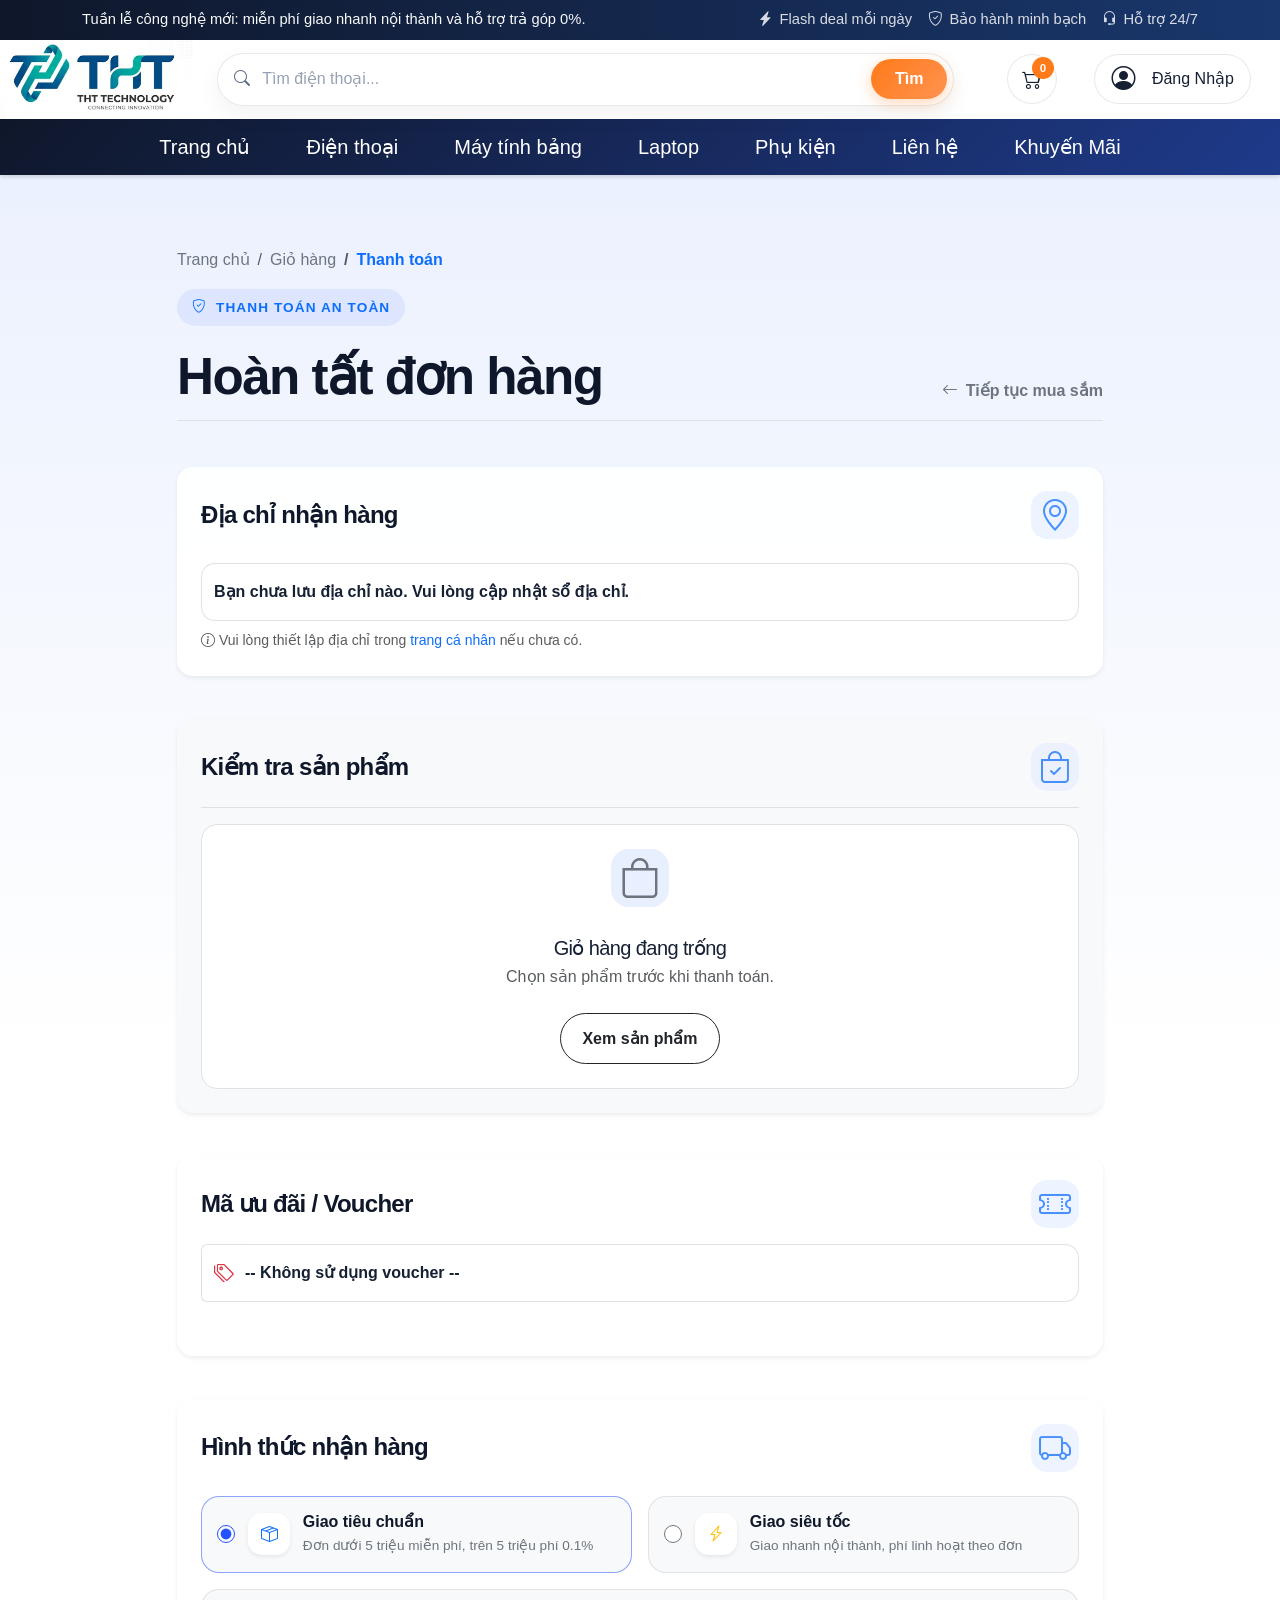
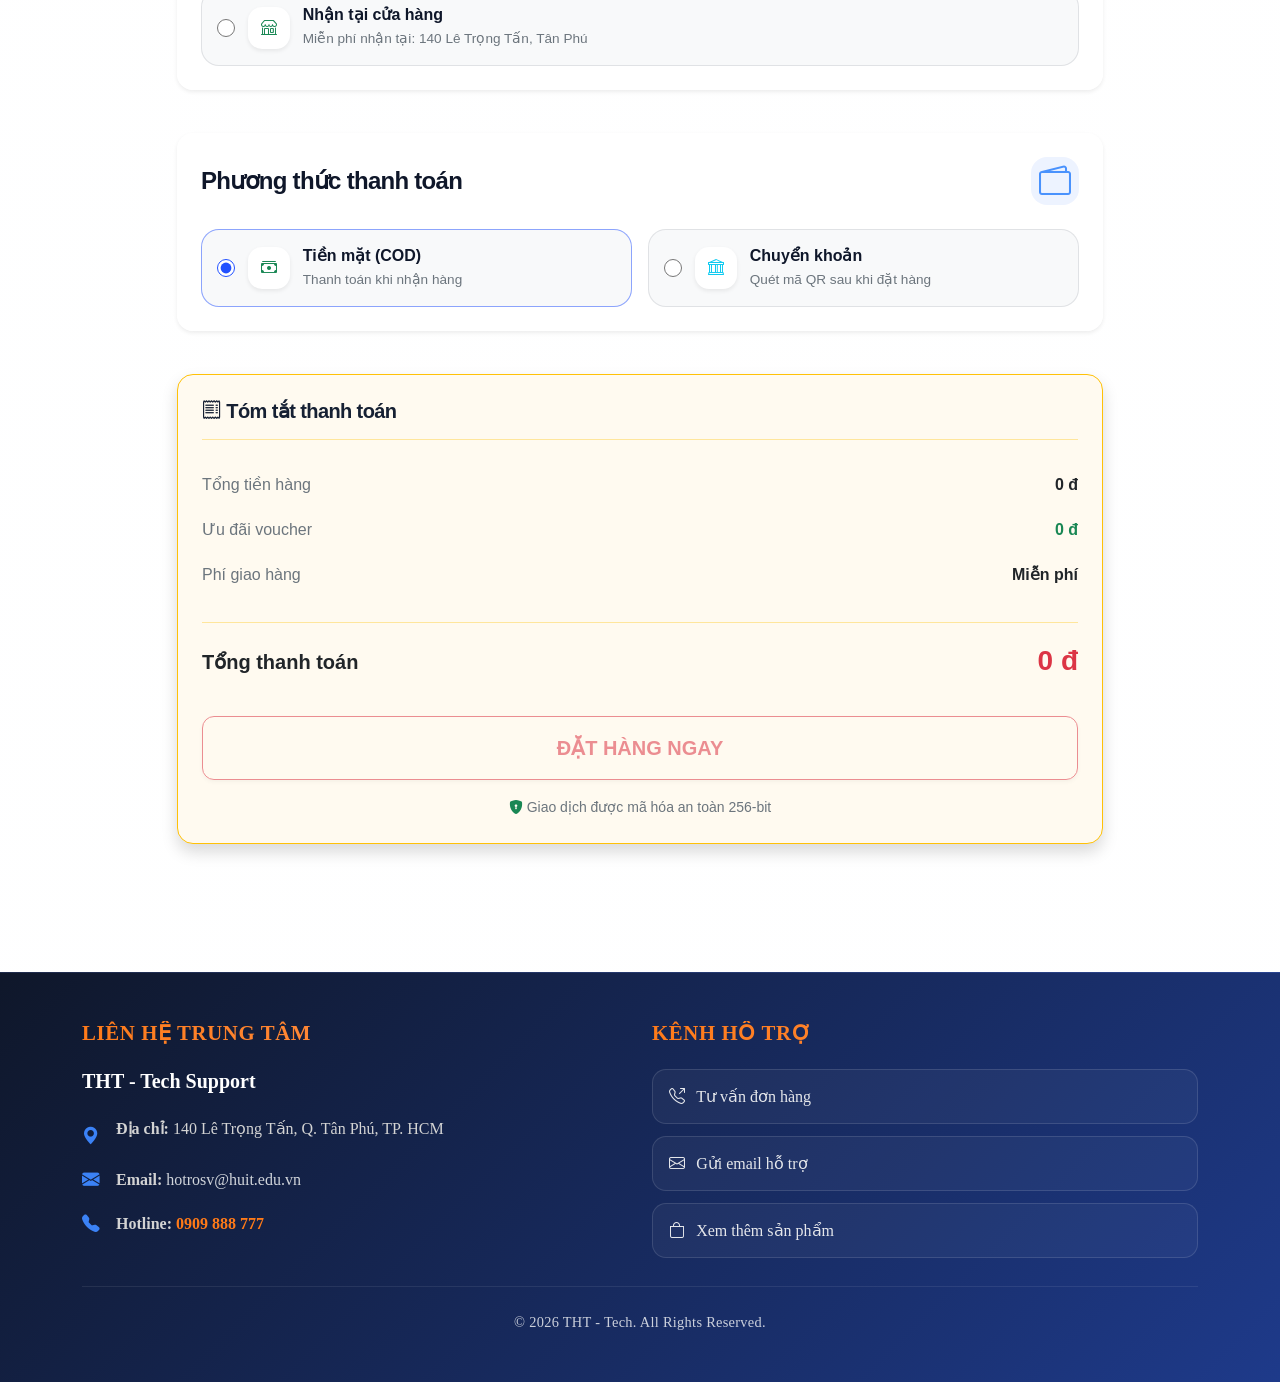
==== commit aa6db1e6: "Update checkout.html" ====
--- a/checkout.html
+++ b/checkout.html
@@ -92,7 +92,7 @@
           <img src="./assets/img/logo.png" alt="ĐH Công Thương" height="50" />
         </a>
 
-        <a href="./checkout.html" class="header-action-button position-relative p-0 d-inline-flex justify-content-center align-items-center text-decoration-none">
+        <a href="cart.html" class="header-action-button position-relative p-0 d-inline-flex justify-content-center align-items-center text-decoration-none">
           <i class="bi bi-cart2 fs-5"></i>
           <span class="header-action-badge position-absolute d-inline-flex justify-content-center align-items-center text-light" data-cart-count>0</span>
         </a>
@@ -117,7 +117,7 @@
           </ul>
 
           <div class="mt-2">
-            <a href="#" class="nav-link text-dark py-3 px-4 d-flex align-items-center gap-2 fw-medium"><i class="bi bi-cart2 fs-5"></i> GIỎ HÀNG CỦA TÔI (<span data-cart-count>0</span>)</a>
+            <a href="cart.html" class="nav-link text-dark py-3 px-4 d-flex align-items-center gap-2 fw-medium"><i class="bi bi-cart2 fs-5"></i> GIỎ HÀNG CỦA TÔI (<span data-cart-count>0</span>)</a>
             <a href="#" class="nav-link text-dark py-2 px-4 d-flex align-items-center gap-2 fw-medium"><i class="bi bi-heart fs-5"></i> YÊU THÍCH (<span data-wishlist-count>0</span>)</a>
           </div>
 
@@ -134,7 +134,14 @@
     <main class="checkout-page">
       <section class="checkout-heading pb-0">
         <div class="container" style="max-width: 950px">
-          <div class="checkout-title-row border-bottom pb-3">
+          <nav aria-label="breadcrumb" class="mb-3 pt-3">
+            <ol class="breadcrumb fs-6 fw-medium mb-0" id="checkoutBreadcrumb">
+              <li class="breadcrumb-item"><a href="./index.html" class="text-decoration-none text-secondary">Trang chủ</a></li>
+              <li class="breadcrumb-item"><a href="./cart.html" class="text-decoration-none text-secondary">Giỏ hàng</a></li>
+              <li class="breadcrumb-item active text-primary fw-bold" aria-current="page">Thanh toán</li>
+            </ol>
+          </nav>
+          <div class="checkout-title-row border-bottom pb-3 mt-2">
             <div>
               <span class="eyebrow text-primary fw-bold"><i class="bi bi-shield-check"></i> Thanh toán an toàn</span>
               <h1 class="fw-bold mt-4">Hoàn tất đơn hàng</h1>
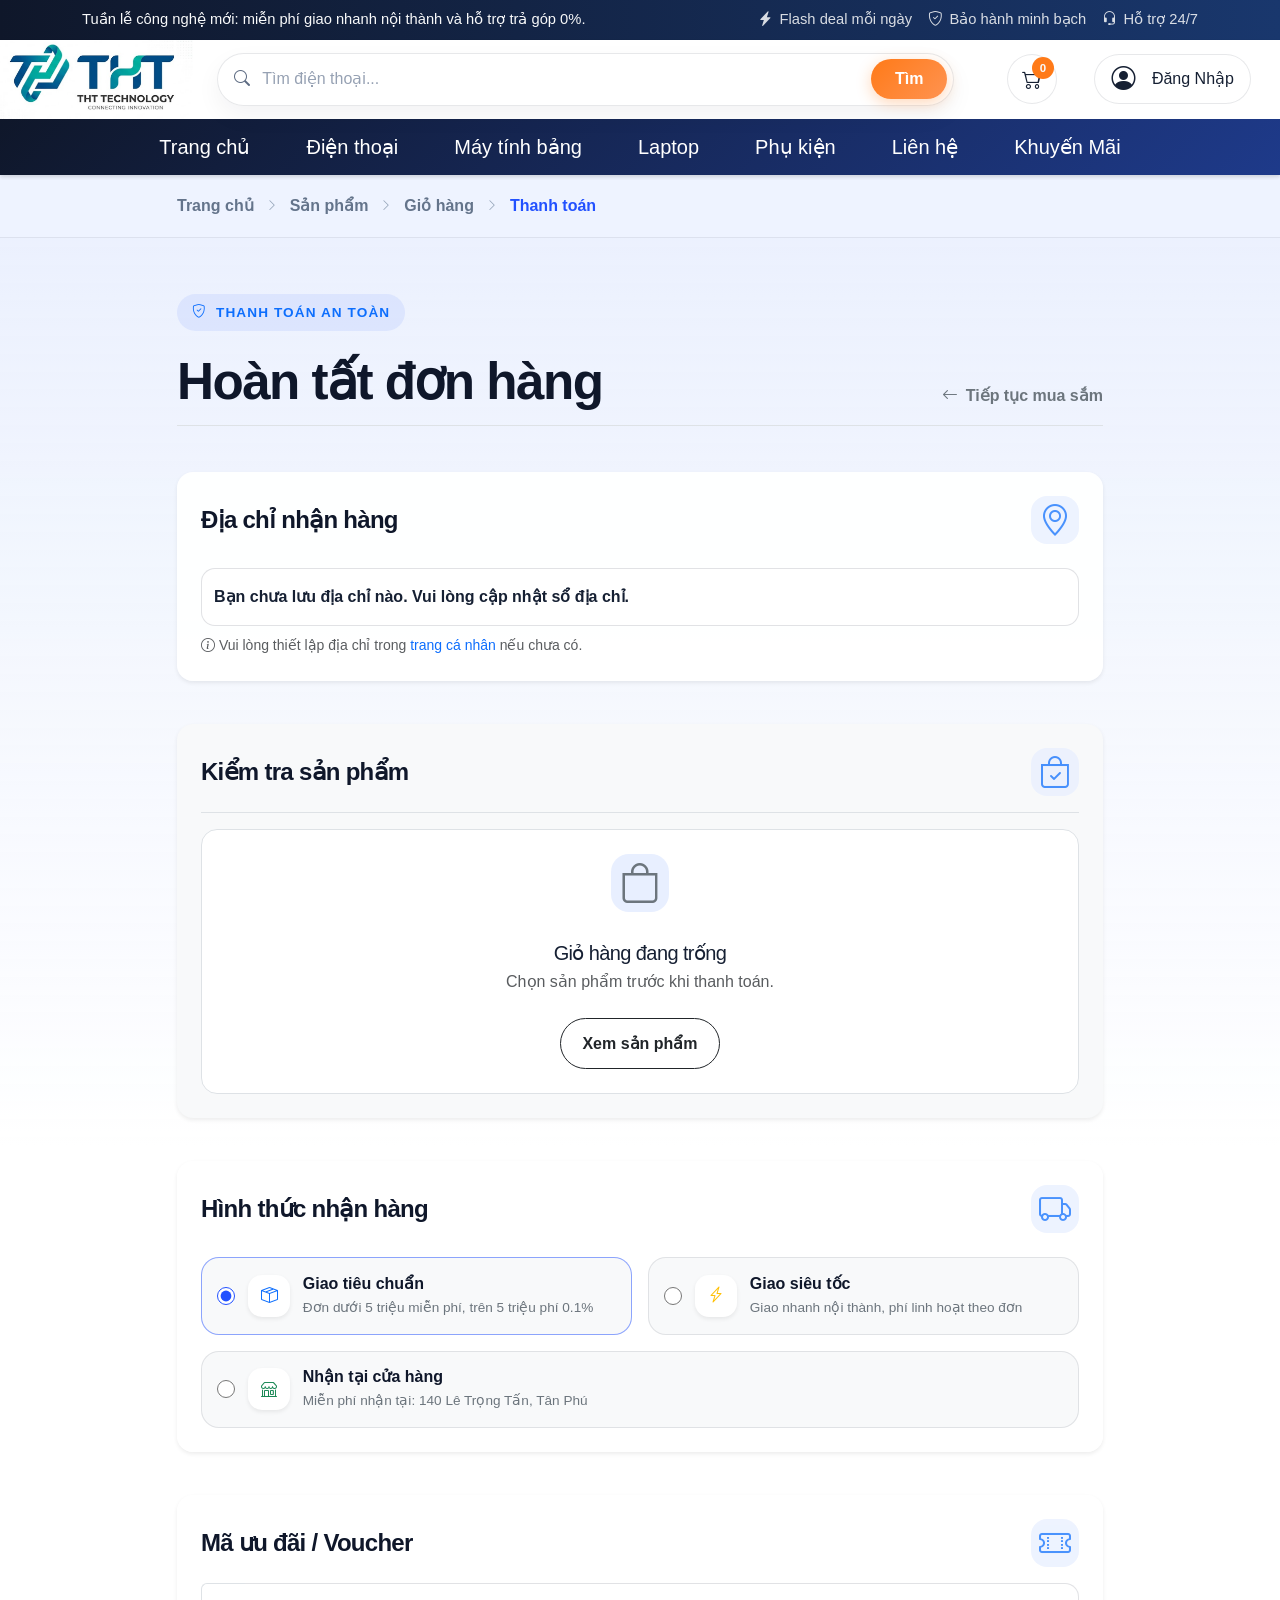
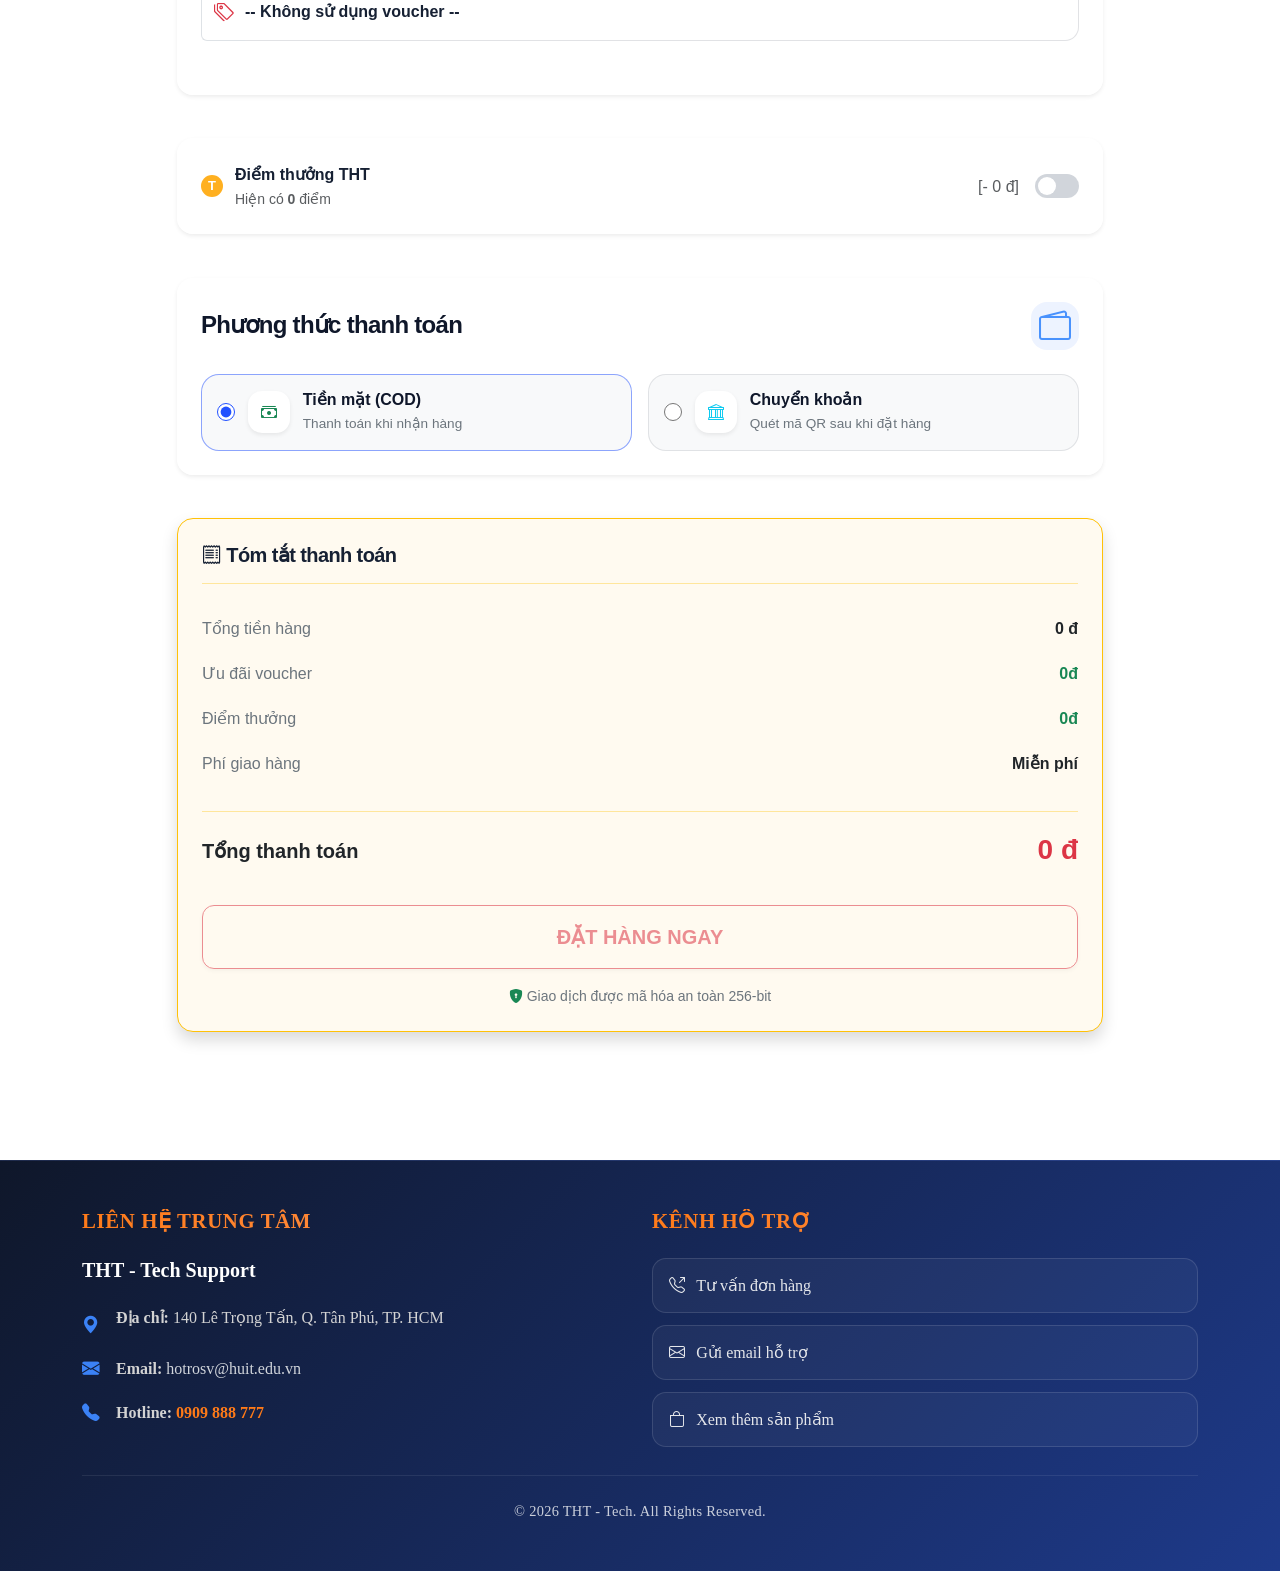
==== commit d37b5a13: "Add files via upload" ====
--- a/checkout.html
+++ b/checkout.html
@@ -6,12 +6,7 @@
     <link rel="icon" type="image/png" href="./assets/img/logo.png" />
     <title>Thanh toán | THT - Tech</title>
 
-    <link
-      href="https://cdn.jsdelivr.net/npm/bootstrap@5.3.8/dist/css/bootstrap.min.css"
-      rel="stylesheet"
-      integrity="sha384-sRIl4kxILFvY47J16cr9ZwB07vP4J8+LH7qKQnuqkuIAvNWLzeN8tE5YBujZqJLB"
-      crossorigin="anonymous"
-    />
+    <link href="https://cdn.jsdelivr.net/npm/bootstrap@5.3.8/dist/css/bootstrap.min.css" rel="stylesheet" integrity="sha384-sRIl4kxILFvY47J16cr9ZwB07vP4J8+LH7qKQnuqkuIAvNWLzeN8tE5YBujZqJLB" crossorigin="anonymous" />
     <link rel="stylesheet" href="https://cdn.jsdelivr.net/npm/bootstrap-icons@1.13.1/font/bootstrap-icons.min.css" />
     <link rel="stylesheet" href="./assets/css/base.css" />
     <link rel="stylesheet" href="./assets/css/style.css" />
@@ -131,17 +126,32 @@
       </div>
     </header>
 
+    <!-- Breadcumb checkout -->
+    <nav class="checkout-breadcrumb" aria-label="Đường dẫn thanh toán">
+      <div class="container" style="max-width: 950px">
+        <a href="./index.html">Trang chủ</a>
+        <i class="bi bi-chevron-right"></i>
+
+        <a id="checkoutBcCategory" href="./index.html#featured">Sản phẩm</a>
+        <i class="bi bi-chevron-right"></i>
+
+        <a id="checkoutBcBrand" class="d-none" href="#">Thương hiệu</a>
+        <i id="checkoutBcBrandIcon" class="bi bi-chevron-right d-none"></i>
+
+        <a id="checkoutBcProduct" class="d-none" href="#">Sản phẩm đang xem</a>
+        <i id="checkoutBcProductIcon" class="bi bi-chevron-right d-none"></i>
+
+        <a id="checkoutBcCart" href="./cart.html">Giỏ hàng</a>
+        <i id="checkoutBcCartIcon" class="bi bi-chevron-right"></i>
+
+        <span>Thanh toán</span>
+      </div>
+    </nav>
+
     <main class="checkout-page">
       <section class="checkout-heading pb-0">
         <div class="container" style="max-width: 950px">
-          <nav aria-label="breadcrumb" class="mb-3 pt-3">
-            <ol class="breadcrumb fs-6 fw-medium mb-0" id="checkoutBreadcrumb">
-              <li class="breadcrumb-item"><a href="./index.html" class="text-decoration-none text-secondary">Trang chủ</a></li>
-              <li class="breadcrumb-item"><a href="./cart.html" class="text-decoration-none text-secondary">Giỏ hàng</a></li>
-              <li class="breadcrumb-item active text-primary fw-bold" aria-current="page">Thanh toán</li>
-            </ol>
-          </nav>
-          <div class="checkout-title-row border-bottom pb-3 mt-2">
+          <div class="checkout-title-row border-bottom pb-3">
             <div>
               <span class="eyebrow text-primary fw-bold"><i class="bi bi-shield-check"></i> Thanh toán an toàn</span>
               <h1 class="fw-bold mt-4">Hoàn tất đơn hàng</h1>
@@ -167,9 +177,7 @@
                     <select class="form-select checkout-input py-3 fw-semibold shadow-none" id="addressSelect" name="customerAddressId">
                       <option value="">Đang tải địa chỉ...</option>
                     </select>
-                    <p class="text-muted small mt-2 mb-0">
-                      <i class="bi bi-info-circle"></i> Vui lòng thiết lập địa chỉ trong <a href="./profile.html" class="text-primary text-decoration-none">trang cá nhân</a> nếu chưa có.
-                    </p>
+                    <p class="text-muted small mt-2 mb-0"><i class="bi bi-info-circle"></i> Vui lòng thiết lập địa chỉ trong <a href="./profile.html" class="text-primary text-decoration-none">trang cá nhân</a> nếu chưa có.</p>
                   </div>
                 </div>
               </section>
@@ -182,24 +190,6 @@
                   <i class="bi bi-bag-check fs-2 text-primary opacity-75"></i>
                 </div>
                 <div class="cart-items border-0 p-0 m-0" id="cartItems"></div>
-              </section>
-
-              <section class="checkout-panel border-0 shadow-sm mb-4 p-4 rounded-4">
-                <div class="panel-title mb-3">
-                  <div>
-                    <h2 class="fs-4 fw-bold mb-0">Mã ưu đãi / Voucher</h2>
-                  </div>
-                  <i class="bi bi-ticket-perforated fs-2 text-primary opacity-75"></i>
-                </div>
-                <div class="row g-3">
-                  <div class="col-12">
-                    <div class="input-group">
-                      <span class="input-group-text bg-white text-danger border-end-0 fs-5"><i class="bi bi-tags"></i></span>
-                      <select class="form-select checkout-input border-start-0 py-3 ps-0 fw-semibold" id="voucherSelect" name="voucherCode"></select>
-                    </div>
-                    <p class="voucher-message mb-0 mt-2 fw-medium" id="voucherMessage"></p>
-                  </div>
-                </div>
               </section>
 
               <section class="checkout-panel border-0 shadow-sm mb-4 p-4 rounded-4">
@@ -240,6 +230,43 @@
                         <strong class="fs-6">Nhận tại cửa hàng</strong>
                         <small class="text-secondary">Miễn phí nhận tại: 140 Lê Trọng Tấn, Tân Phú</small>
                       </span>
+                    </label>
+                  </div>
+                </div>
+              </section>
+
+              <section class="checkout-panel border-0 shadow-sm mb-4 p-4 rounded-4">
+                <div class="panel-title mb-3">
+                  <div>
+                    <h2 class="fs-4 fw-bold mb-0">Mã ưu đãi / Voucher</h2>
+                  </div>
+                  <i class="bi bi-ticket-perforated fs-2 text-primary opacity-75"></i>
+                </div>
+                <div class="row g-3">
+                  <div class="col-12">
+                    <div class="input-group">
+                      <span class="input-group-text bg-white text-danger border-end-0 fs-5"><i class="bi bi-tags"></i></span>
+                      <select class="form-select checkout-input border-start-0 py-3 ps-0 fw-semibold" id="voucherSelect" name="voucherCode"></select>
+                    </div>
+                    <p class="voucher-message mb-0 mt-2 fw-medium" id="voucherMessage"></p>
+                  </div>
+                </div>
+              </section>
+
+              <section class="checkout-panel border-0 shadow-sm mb-4 p-4 rounded-4">
+                <div class="point-use-row">
+                  <div class="point-left">
+                    <span class="point-icon">T</span>
+                    <div>
+                      <div class="fw-bold">Điểm thưởng THT</div>
+                      <div class="text-muted small">Hiện có <strong id="availablePointText">0</strong> điểm</div>
+                    </div>
+                  </div>
+                  <div class="point-right">
+                    <span id="pointMoneyText" class="text-muted me-3"> [-0đ] </span>
+                    <label class="switch">
+                      <input type="checkbox" id="usePointSwitch" />
+                      <span class="slider"></span>
                     </label>
                   </div>
                 </div>
@@ -306,6 +333,10 @@
                     <span class="text-secondary">Ưu đãi voucher</span>
                     <strong id="discountValue" class="text-success">0 đ</strong>
                   </div>
+                  <div class="d-flex justify-content-between mb-2 fs-6">
+                    <span class="text-secondary">Điểm thưởng</span>
+                    <strong id="pointDiscountValue" class="text-success">0 đ</strong>
+                  </div>
                   <div class="d-flex justify-content-between mb-3 fs-6">
                     <span class="text-secondary">Phí giao hàng</span>
                     <strong id="shippingValue" class="text-dark">0 đ</strong>
@@ -393,10 +424,6 @@
 
     <script src="./assets/js/cart-manager.js"></script>
     <script src="./assets/js/script-checkout.js"></script>
-    <script
-      src="https://cdn.jsdelivr.net/npm/bootstrap@5.3.8/dist/js/bootstrap.bundle.min.js"
-      integrity="sha384-FKyoEForCGlyvwx9Hj09JcYn3nv7wiPVlz7YYwJrWVcXK/BmnVDxM+D2scQbITxI"
-      crossorigin="anonymous"
-    ></script>
+    <script src="https://cdn.jsdelivr.net/npm/bootstrap@5.3.8/dist/js/bootstrap.bundle.min.js" integrity="sha384-FKyoEForCGlyvwx9Hj09JcYn3nv7wiPVlz7YYwJrWVcXK/BmnVDxM+D2scQbITxI" crossorigin="anonymous"></script>
   </body>
 </html>
--- a/assets/css/base.css
+++ b/assets/css/base.css
@@ -229,3 +229,4 @@
   font-size: 1.4rem;
   cursor: pointer;
 }
+
--- a/assets/css/style.css
+++ b/assets/css/style.css
@@ -1222,85 +1222,105 @@
     max-width: 180px;
   }
 }
+
 @media (max-width: 991.98px) {
   .section-space {
     padding: 4.5rem 0;
   }
+
   .hero-section {
     padding: 3.8rem 0 4rem;
   }
+
   .hero-carousel,
   .hero-carousel img {
     min-height: 380px;
     height: 380px;
   }
+
   .hero-slide-content-safe {
     width: min(360px, calc(100% - 2.5rem));
   }
+
   .category-strip {
     margin-top: 0;
   }
+
   .category-shell {
     grid-template-columns: repeat(2, minmax(0, 1fr));
     gap: 0.75rem;
     padding: 1rem;
   }
+
   .category-pill {
     flex-direction: row !important;
     align-items: center;
     gap: 0.75rem;
     padding: 0.75rem;
   }
+
   .category-icon {
     width: 48px;
     height: 48px;
     font-size: 1.25rem;
     border-radius: 16px;
   }
+
   .category-pill strong {
     font-size: 0.95rem;
   }
+
   .category-pill small {
     font-size: 0.75rem;
     line-height: 1.3;
   }
+
   .floating-card {
     min-width: 250px;
     padding: 0.6rem 0.8rem;
   }
+
   .floating-card-dark {
     left: -1rem;
     bottom: 1rem;
   }
+
   .floating-card-light {
     top: 1rem;
     right: -1rem;
   }
+
   .floating-icon {
     width: 36px;
     height: 36px;
     font-size: 1rem;
   }
+
   .floating-card strong {
     font-size: 0.9rem;
   }
+
   .floating-card p {
     font-size: 0.8rem;
   }
+
   .service-card {
     padding: 1.2rem;
     border-radius: 20px;
   }
+
   .service-icon {
     width: 48px;
     height: 48px;
     font-size: 1.25rem;
     border-radius: 16px;
   }
+
   .service-card h3 {
     font-size: 1.15rem;
     margin: 0.8rem 0 0.5rem;
   }
+
   .service-card p {
     font-size: 0.85rem;
   }
@@ -1310,23 +1330,28 @@
   .header-notification-bar {
     font-size: 0.84rem;
   }
+
   .hero-section .eyebrow {
     gap: 0.42rem;
     padding: 0.4rem 0.72rem;
     font-size: 0.72rem;
     letter-spacing: 0.04em;
   }
+
   .hero-title {
     font-size: 2.6rem;
   }
+
   .hero-slide-content {
     right: 1.25rem;
     bottom: 1.4rem;
     left: 1.25rem;
   }
+
   .hero-slide-content h2 {
     font-size: 1.5rem;
   }
+
   .category-shell {
     grid-template-columns: 1fr;
   }
@@ -1335,6 +1360,7 @@
     left: -0.5rem;
     bottom: 0.4rem;
   }
+
   .floating-card-light {
     top: 0.4rem;
     right: -0.5rem;
@@ -1365,9 +1391,11 @@
   .category-pill small {
     font-size: 0.8rem;
   }
+
   .filter-pills .btn {
     font-size: 0.6rem;
   }
+
   .footer-modern {
     text-align: center;
     padding-top: 3.5rem;
@@ -1414,53 +1442,66 @@
     font-size: 0.63rem;
     letter-spacing: 0.02em;
   }
+
   .hero-actions {
     flex-direction: column;
   }
+
   .hero-actions .btn {
     width: 100%;
   }
+
   .hero-carousel,
   .hero-carousel img {
     min-height: 340px;
     height: 340px;
   }
+
   .hero-slide-content-safe {
     top: 0.5rem;
     left: 0.5rem;
     width: calc(100% - 1rem);
     padding: 0.85rem 1rem;
   }
+
   .hero-slide-content-safe span {
     font-size: 0.72rem;
   }
+
   .hero-slide-content-safe h2 {
     font-size: 1.25rem;
     line-height: 1.3;
   }
+
   .floating-card {
     min-width: 140px;
     padding: 0.5rem 0.6rem;
   }
+
   .floating-card-dark {
     left: -0.5rem;
     bottom: 0.2rem;
   }
+
   .floating-card-light {
     top: 0.2rem;
     right: -0.5rem;
   }
+
   .floating-icon {
     width: 30px;
     height: 30px;
     font-size: 0.85rem;
   }
+
   .floating-card strong {
     font-size: 0.8rem;
   }
+
   .floating-card p {
     font-size: 0.7rem;
   }
+
   .category-shell {
     grid-template-columns: repeat(2, minmax(0, 1fr));
     gap: 0.5rem;
@@ -1486,6 +1527,7 @@
   .category-pill small {
     font-size: 0.65rem;
   }
+
   .filter-pills {
     gap: 0.6rem;
   }
@@ -1494,20 +1536,24 @@
     font-size: 0.7rem;
     padding: 0.5rem 1rem;
   }
+
   .service-card {
     padding: 0.85rem;
     border-radius: 16px;
   }
+
   .service-icon {
     width: 38px;
     height: 38px;
     font-size: 1.1rem;
     border-radius: 12px;
   }
+
   .service-card h3 {
     font-size: 0.9rem;
     margin: 0.6rem 0 0.4rem;
   }
+
   .service-card p {
     font-size: 0.75rem;
     line-height: 1.4;
@@ -1530,15 +1576,18 @@
   .product-line-filter {
     padding: 0.5rem;
   }
+
   .product-line-filter-list {
     gap: 0.5rem;
   }
+
   .product-line-filter .btn {
     min-width: 80px;
     min-height: 40px;
     padding: 0.5rem 0.8rem;
     font-size: 0.85rem;
   }
+
   .product-line-logo {
     height: 20px;
   }
@@ -1550,18 +1599,23 @@
     padding: 0.4rem;
     margin-top: 0.8rem;
   }
+
   .product-line-filter-list {
     gap: 0.35rem;
   }
+
   .product-line-filter .btn {
-    min-width: auto; /* Bỏ min-width cố định để nút tự co giãn */
+    min-width: auto;
+    /* Bỏ min-width cố định để nút tự co giãn */
     min-height: 36px;
     padding: 0.4rem 0.7rem;
     font-size: 0.75rem;
     border-radius: 12px;
   }
+
   .product-line-logo {
-    height: 18px; /* Thu nhỏ logo lại */
+    height: 18px;
+    /* Thu nhỏ logo lại */
     max-width: 65px;
   }
 }
@@ -1569,35 +1623,50 @@
 /* Dành cho màn hình Mobile nhỏ (dưới 400px) */
 @media (max-width: 399.98px) {
   .product-line-filter {
-    padding: 0.3rem; /* Thu hẹp padding của thanh bọc ngoài */
+    padding: 0.3rem;
+    /* Thu hẹp padding của thanh bọc ngoài */
     margin-top: 0.6rem;
   }
+
   .product-line-filter-list {
-    gap: 0.25rem; /* Thu nhỏ khoảng cách giữa các nút */
-  }
+    gap: 0.25rem;
+    /* Thu nhỏ khoảng cách giữa các nút */
+  }
+
   .product-line-filter .btn {
-    min-height: 32px; /* Giảm chiều cao nút xuống một chút */
-    padding: 0.3rem 0.5rem; /* Thu nhỏ padding trong nút */
-    font-size: 0.7rem; /* Giảm cỡ chữ để tránh bị rớt dòng */
+    min-height: 32px;
+    /* Giảm chiều cao nút xuống một chút */
+    padding: 0.3rem 0.5rem;
+    /* Thu nhỏ padding trong nút */
+    font-size: 0.7rem;
+    /* Giảm cỡ chữ để tránh bị rớt dòng */
     border-radius: 10px;
   }
+
   .product-line-logo {
-    height: 14px; /* Hạ chiều cao logo hãng */
-    max-width: 55px; /* Giới hạn lại chiều rộng tối đa của logo */
+    height: 14px;
+    /* Hạ chiều cao logo hãng */
+    max-width: 55px;
+    /* Giới hạn lại chiều rộng tối đa của logo */
   }
 }
 
 /* Thêm vào ngay dưới class .product-line-filter hiện tại của bạn */
 .product-line-filter::-webkit-scrollbar {
-  display: none; /* Ẩn thanh cuộn trên Chrome, Safari, Edge */
-}
+  display: none;
+  /* Ẩn thanh cuộn trên Chrome, Safari, Edge */
+}
+
 .product-line-filter {
-  -ms-overflow-style: none; /* IE and Edge */
-  scrollbar-width: none; /* Firefox */
+  -ms-overflow-style: none;
+  /* IE and Edge */
+  scrollbar-width: none;
+  /* Firefox */
 }
 
 /* Dành cho màn hình Mobile siêu nhỏ (dưới 450px) */
 @media (max-width: 449.98px) {
+
   /* Thu nhỏ không gian viền của card */
   .product-card {
     padding: 0.6rem;
@@ -1612,7 +1681,8 @@
   }
 
   .product-visual i {
-    font-size: 2.2rem; /* Áp dụng khi sản phẩm không có ảnh, chỉ có icon */
+    font-size: 2.2rem;
+    /* Áp dụng khi sản phẩm không có ảnh, chỉ có icon */
   }
 
   /* Thu nhỏ các thẻ text để tránh rớt dòng xấu */
@@ -1653,19 +1723,23 @@
 
   /* Xử lý phần nút bấm (quan trọng nhất để 2 nút nằm trên 1 hàng) */
   .product-actions {
-    gap: 0.3rem; /* Giảm khoảng cách giữa 2 nút */
+    gap: 0.3rem;
+    /* Giảm khoảng cách giữa 2 nút */
   }
 
   .product-actions .btn {
     padding: 0.3rem 0.4rem;
-    font-size: 0.75rem; /* Thu nhỏ chữ "Mua ngay" */
+    font-size: 0.75rem;
+    /* Thu nhỏ chữ "Mua ngay" */
     min-height: 32px;
   }
 
   /* Nút thêm giỏ hàng (icon) */
   .product-actions .btn-dark-subtle {
-    flex: 0 0 32px; /* Ép cứng chiều rộng nút giỏ hàng nhỏ lại */
-    height: 32px; /* Cho nút vuông vức */
+    flex: 0 0 32px;
+    /* Ép cứng chiều rộng nút giỏ hàng nhỏ lại */
+    height: 32px;
+    /* Cho nút vuông vức */
     display: inline-flex;
     align-items: center;
     justify-content: center;
@@ -1677,13 +1751,16 @@
   #quickAddModal .modal-body {
     padding: 1rem;
   }
+
   #quickAddImage {
     width: 60px !important;
     height: 60px !important;
   }
+
   #quickAddProductName {
     font-size: 0.95rem;
   }
+
   #quickAddProductDesc {
     font-size: 0.75rem;
     display: -webkit-box;
@@ -1691,41 +1768,50 @@
     -webkit-box-orient: vertical;
     overflow: hidden;
   }
-  #quickAddColors .btn, #quickAddStorages .btn {
+
+  #quickAddColors .btn,
+  #quickAddStorages .btn {
     padding: 0.35rem 0.7rem;
     font-size: 0.8rem;
   }
+
   #quickAddQty {
     width: 45px !important;
     height: 32px;
     padding: 0;
     font-size: 0.85rem;
   }
-  #quickAddQtyMinus, #quickAddQtyPlus {
+
+  #quickAddQtyMinus,
+  #quickAddQtyPlus {
     padding: 0.15rem 0.5rem;
     height: 32px;
   }
+
   #quickAddPrice {
     font-size: 1.1rem;
   }
+
   #quickAddModal .modal-title {
     font-size: 1.1rem;
   }
+
   #quickAddModal .modal-footer .btn {
     padding: 0.4rem 1rem;
     font-size: 0.9rem;
   }
-  
+
   /* Căn chỉnh lại toast (thanh thông báo) sang phải trên mobile */
   .toast-box {
     left: auto !important;
     right: 16px !important;
   }
+
   .toast-message {
     min-width: auto !important;
     max-width: calc(100vw - 32px) !important;
   }
-  
+
   /* Nếu ở giao diện thanh toán (checkout) */
   .checkout-toast {
     right: 16px !important;
@@ -1733,4 +1819,4 @@
     width: auto !important;
     max-width: calc(100vw - 32px) !important;
   }
-}
+}
--- a/assets/css/style-checkout.css
+++ b/assets/css/style-checkout.css
@@ -1,3 +1,36 @@
+.checkout-breadcrumb {
+  background: #eef3ff;
+  padding: 18px 0;
+  border-bottom: 1px solid rgba(15, 23, 42, 0.08);
+}
+
+.checkout-breadcrumb .container {
+  display: flex;
+  align-items: center;
+  gap: 12px;
+  flex-wrap: wrap;
+}
+
+.checkout-breadcrumb a {
+  color: #64748b;
+  text-decoration: none;
+  font-weight: 600;
+}
+
+.checkout-breadcrumb a:hover {
+  color: var(--brand-blue);
+}
+
+.checkout-breadcrumb i {
+  color: #94a3b8;
+  font-size: 12px;
+}
+
+.checkout-breadcrumb span {
+  color: var(--brand-blue);
+  font-weight: 700;
+}
+
 .checkout-page {
   background: linear-gradient(180deg, rgba(232, 239, 255, 0.76), rgba(255, 255, 255, 0.96) 36%), #f5f7fb;
 }
@@ -426,6 +459,77 @@
   font-size: 1.45rem;
 }
 
+.point-use-row {
+  display: flex;
+  align-items: center;
+  justify-content: space-between;
+  gap: 16px;
+  background: #fff;
+}
+
+.point-left {
+  display: flex;
+  align-items: center;
+  gap: 12px;
+}
+
+.point-icon {
+  width: 22px;
+  height: 22px;
+  border-radius: 50%;
+  background: #ffb020;
+  color: #fff;
+  display: inline-flex;
+  align-items: center;
+  justify-content: center;
+  font-weight: 800;
+  font-size: 13px;
+}
+
+.point-right {
+  display: flex;
+  align-items: center;
+}
+
+.switch {
+  position: relative;
+  width: 44px;
+  height: 24px;
+}
+
+.switch input {
+  display: none;
+}
+
+.slider {
+  position: absolute;
+  cursor: pointer;
+  inset: 0;
+  background: #d1d5db;
+  border-radius: 999px;
+  transition: 0.2s;
+}
+
+.slider::before {
+  content: "";
+  position: absolute;
+  width: 18px;
+  height: 18px;
+  left: 3px;
+  top: 3px;
+  background: #fff;
+  border-radius: 50%;
+  transition: 0.2s;
+}
+
+.switch input:checked + .slider {
+  background: #ee4d2d;
+}
+
+.switch input:checked + .slider::before {
+  transform: translateX(20px);
+}
+
 .checkout-submit {
   display: inline-flex;
   align-items: center;
